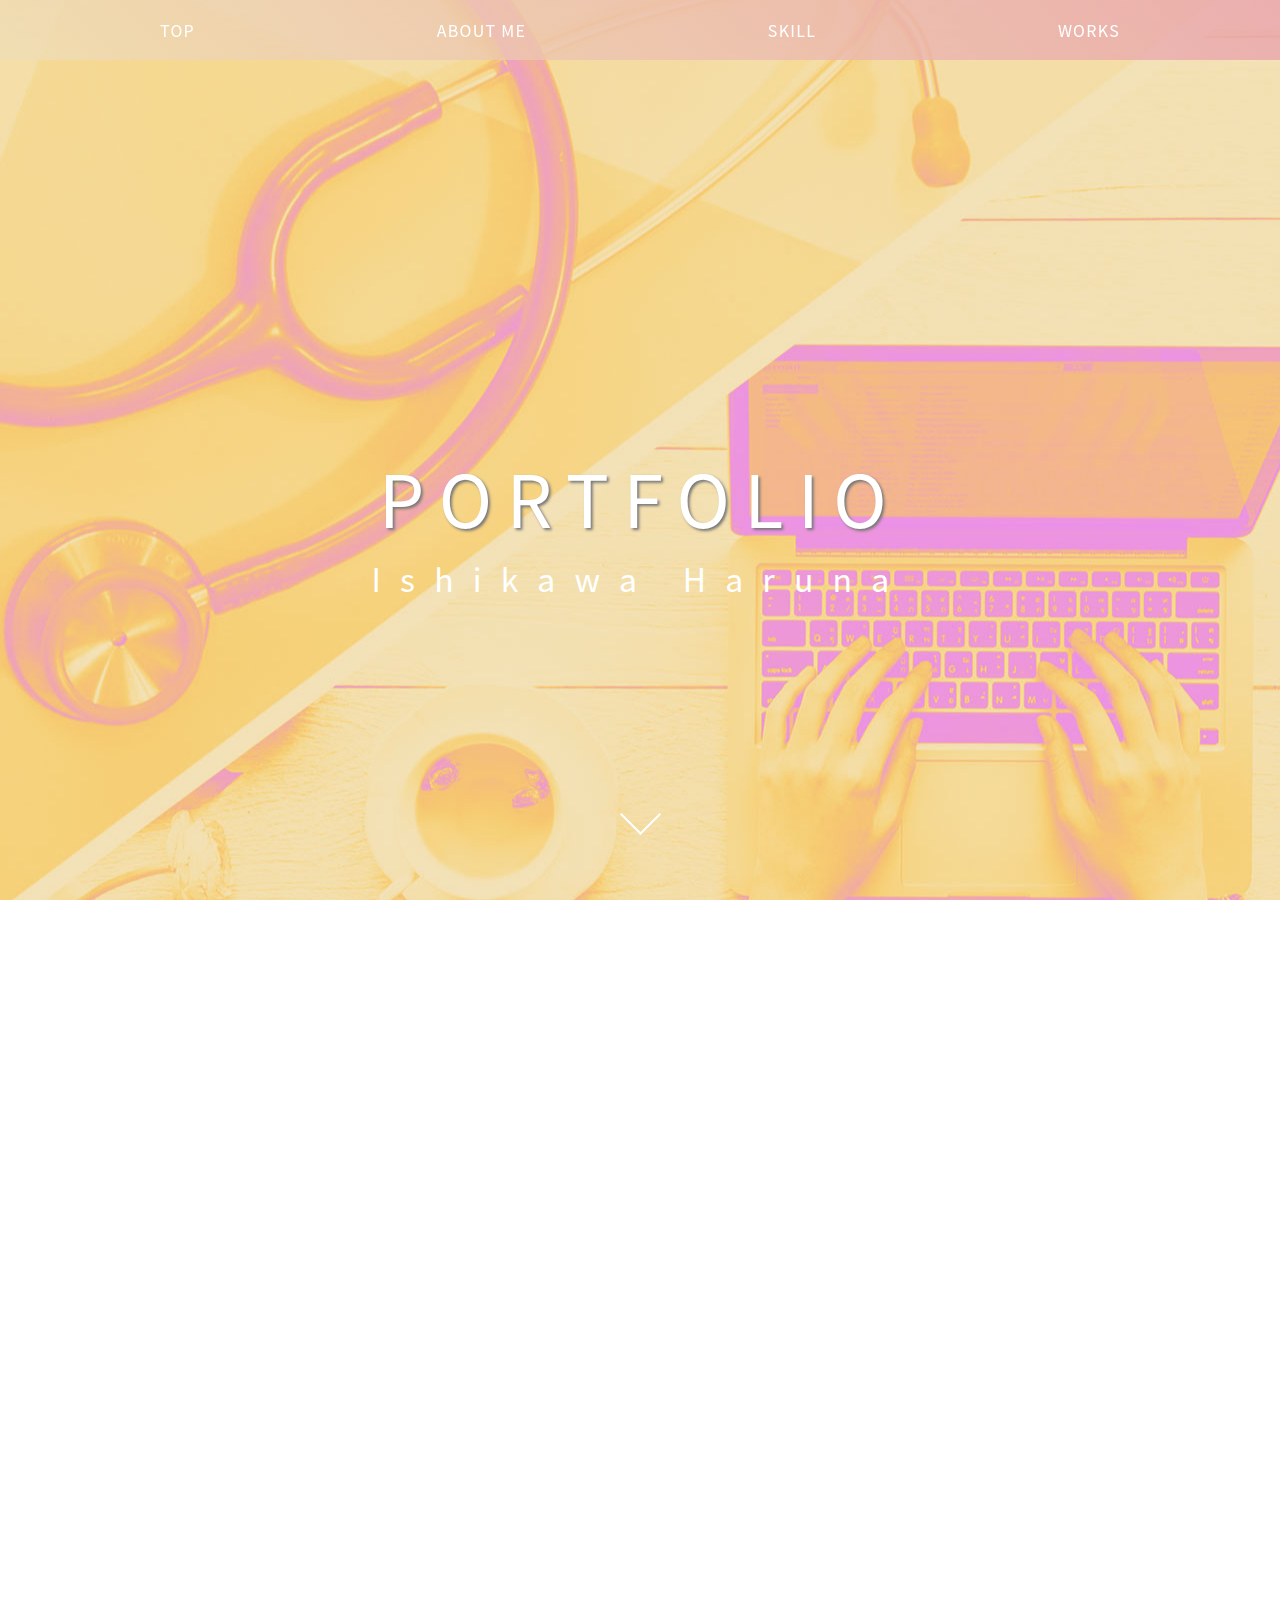
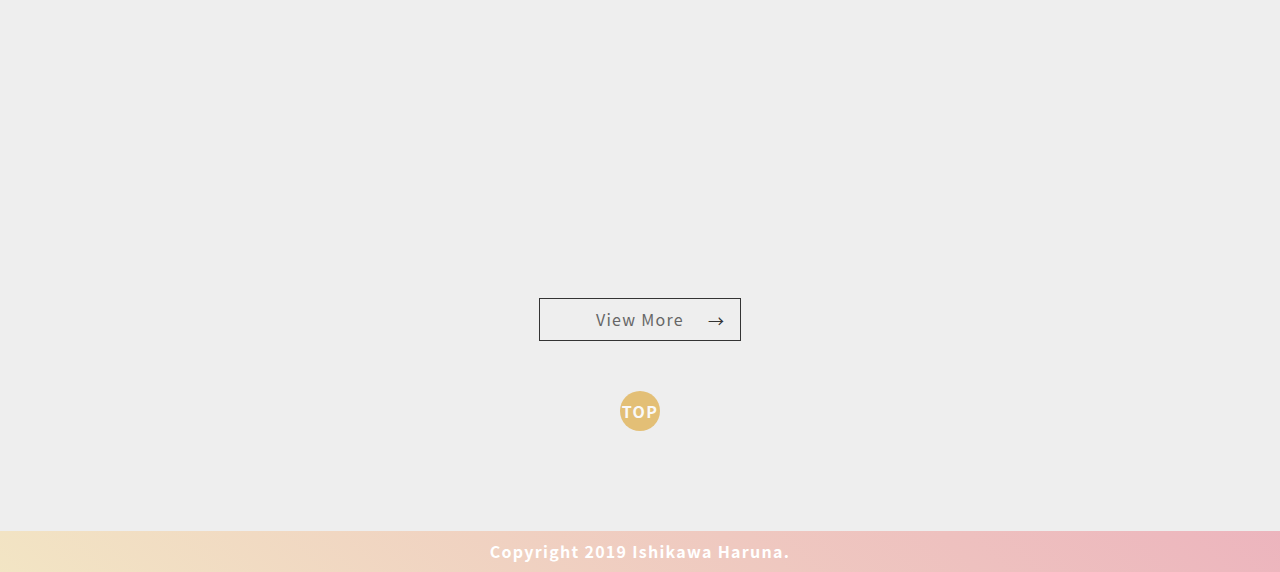
==== index.html @ 97739c93 "階層、ソース調整" ====
<!DOCTYPE html>
<html lang="ja">
<head>
		<meta charset="UTF-8">
		<meta name="viewport" content="width=device-width, initial-scale=1.0">
		<meta http-equiv="X-UA-Compatible" content="ie=edge">
		<meta name="discription" content="Ishikawa Haruna | Portfolio Site">
		<meta name="robots" content="noindex,nofollow">
		<link rel="stylesheet" href="./assets/css/reset.css">
		<link rel="stylesheet" href="./assets/css/style.css">
		<link rel="stylesheet" href="./assets/css/mobile.css">
		<link rel="stylesheet" href="https://use.fontawesome.com/releases/v5.6.1/css/all.css">
		<!--/js-->
		<script src="https://code.jquery.com/jquery-3.4.1.slim.min.js"
			integrity="sha256-pasqAKBDmFT4eHoN2ndd6lN370kFiGUFyTiUHWhU7k8=" crossorigin="anonymous"></script>
		<!--js/-->
		<title>ISHIKAWA HARUNA | PORTFOLIO SITE</title>
</head>
<body>
	<!--/headedr-->
		<header class="header-wrap">
			<div class="inner">
				<h1 class="pc-sp-none">PORTFOLIO</h1>
	<!--/PCmenu-->
				<nav class="pc-nav pc-open">
					<ul class="flex-box">
						<li><a href="#top">TOP</a></li>
						<li><a href="#about">ABOUT ME</a></li>
						<li><a href="#job">SKILL</a></li>
						<li><a href="#works">WORKS</a></li>
					</ul>
				</nav>
	<!--PCmenu/-->
	<!--/SPmenu-->
				<div class="sp-nav sp-open">
					<ul>
						<li><a href="#top">TOP</a></li>
						<li><a href="#about">ABOUT ME</a></li>
						<li><a href="#job">SKILL</a></li>
						<li><a href="#works">WORKS</a></li>
					</ul>
				</div>
	<!--/Drowermenu-->
				<div class="js-toggle">
					<span></span>
					<span></span>
					<span></span>
					<span class="sp-open">menu</span>
				</div>
	<!--Drowermenu/-->
	<!--SPmenu/-->
			</div>
		</header>
	<!--header/-->
			<main>
				<article>
		<!--/main visual-->
					<div id="top" class="main-visual">
						<div class="inner">
							<p>PORTFOLIO</p>
							<p>Ishikawa Haruna</p>
						</div>
						<a href="#about" class="scroll-down"></a>
					</div>
		<!--main visual/-->
		<!--/about-->
				<section id="about" class="about-area">
					<div class="about-background">
						<!--background用-->
					</div>
					<div class="inner">
						<h2 class="headline js-fadein-up">ABOUT ME</h2>
			<!--自己紹介-->
						 <h3 class="sp-none pc-none js-fadein-up">PROFILE</h3>
						 <div class="flex-box">
							<div class="img-box js-fadein-up">
								<img src="./assets/img/profile.jpg" alt="いしかわ　はるな">
							</div>
							<div class="text-box">
								<h3 class="sp-open js-fadein-up">PROFILE</h3>
								<dl class="flex-box js-fadein-up">
									<dt>名前</dt>
									<dd>石川 春菜(いしかわ はるな)</dd>
									<dt>生年月日</dt>
									<dd>1989/04/08</dd>
									<dt>出身</dt>
									<dd>島根県出雲市</dd>
									<dt>性格</dt>
									<dd>好奇心旺盛/努力/素直 </dd>
									<dt>趣味</dt>
									<dd>音楽 / ライブ / 映画 / 読書 / カフェ巡り / 交流会 / アウトドア</dd>
									<dt>取得資格</dt>
									<dd>看護師国家資格 /普通自動車第一種免許 / メディカルアロマセラピスト / 薬膳コーディネーター</dd>
								</dl>
							</div>
						</div>
					<!--自己紹介/-->
					<!--/経歴-->
						<h3 class="js-fadein-up">CAREER</h3>
						<ul class="timeline-list">
							<li class="js-fadein-up">
								<p class="timeline-date">1989年4月</p>
								<div class="timeline-detail">
									<h4>出生</h4>
									<p>島根県出雲市に生まれる。</p>
								</div>
							</li>
							<li class="js-fadein-up">
								 <p class="timeline-date">2002年-2004年</p>
								 <div class="timeline-detail">
										<h4>中学時代、WEB制作にハマる</h4>
										 <p>少年マンガのHPを友人と共同制作したり、個人でアイドルのファンサイトを制作する。</p>
									</div>
							</li>
							<li class="js-fadein-up">
								<p class="timeline-date">2011年-2016年</p>
								<div class="timeline-detail">
									<h4>短大卒業後、看護師として働く</h4>
									<p>地元・島根県の総合病院に就職。3年間勤めた後、看護師をしながらアロマセラピーの勉強や海外へ短期留学など経験。</p>
								</div>
							</li>
							<li class="js-fadein-up">
								<p class="timeline-date">2017年-2018年</p>
								<div class="timeline-detail">
									<h4>WEBデザインの勉強を始める</h4>
									<p>好きなこと、働き方の幅を広げたい思いから再び興味を持ったWEBデザインの勉強を始める。
										スクールでHTML/CSS/Photoshop/<br class="sp-open">Illustrator/Dreamweaverのスキルを身につける。
									</p>
								</div>
							<li class="js-fadein-up">
								<p class="timeline-date">2019年1月-6月</p>
								<div class="timeline-detail">
									<h4>広告関連会社に就業</h4>
									<p>美容外科クリニックを中心に、脱毛サロン・ジムのサイト制作（バナー制作、ページデザイン、コーディング）を担当。</p>
								</div>
							</li>
							<li class="js-fadein-up">
								<p class="timeline-date">2019年8月-現在</p>
								<div class="timeline-detail">
									<h4>美容クリニック内のWEBデザイナー</h4>
									<p>SNSを利用している美容に興味のある方に向けた情報発信やクリエイティブ制作を通して、顧客の確保に努めています。
									</p>
								</div>
							</li>
						</ul>
					</div>
					<!--経歴/-->
					<!--/ideal-->
						<div id="ideal" class="ideal-area">
							<div class="inner">
								<h3 class="js-fadein-up">GOAL</h3>
								<div class="flex-box">
									<div class="img-box js-fadein-up">
									 <img src="./assets/img/goal-pict.png" alt="デザイナー像">
									</div>
									<div class="text-box class="js-fadein-up">
									 <p class="chatch js-fadein-up">心をつなぐ<br class="pc-none">WEBデザイナー</p>
									 <p class="js-fadein-up">心がげているポイント</p>
									 <ul class="berief">
										<li class="js-fadein-up">実践</li>
										<li class="js-fadein-up">研究・検証</li>
										<li class="js-fadein-up">丁寧に</li>
										<li class="js-fadein-up">計画的に</li>
										<li class="js-fadein-up">楽しむ</li>
										<li class="js-fadein-up">交流する</li>
									</ul>
							 </div>
						</div>
						</div>
					 </div>
				</section>
			<!--about/-->
			<!--/skill-->
				<section id="job" class="skill-area">
					<div class="inner">
						<h2 class="headline js-fadein-up">SKILL</h2>
						 <ul class="flex-box">
							 <li class="js-fadein-up">
								 <div class="flex-box">
									<div class="img-box">
										<img src="./assets/img/writing.png" alt="ライティング">
									</div>
									<div class="text-box">
										<h4>ライティング</h4>
										<div class="text-inner">
											<p>美容・ジムに関するページテキストの考案・記述。<br>
											ユーザーの目に止まるコピーやテキストを意識。</p>
									 </div>
									</div>
								 </div>
						 </li>
					<!--other/-->
					<!--/design-->
							 <li class="js-fadein-up">
								<div class="flex-box">
									<div class="img-box">
										<img src="./assets/img/design.png" alt="デザイン">
									</div>
									<div class="text-box">
										<h4>デザイン</h4>
										<div class="text-inner">
											<p>画像加工、アイコン制作、バナー制作、デザインカンプの制作をしていました。<br>
										要素毎にグルーピングし、わかりやすいデータ制作を意識。
											</p>
											<span>Photoshop / Illustrator</span>
										</div>
								 </div>
						</div>
							</li>
					<!--design/-->
							<li class="js-fadein-up">
								<div class="flex-box">
									<div class="img-box">
										<img src="./assets/img/coading.png" alt="コーディング">
									</div>
									<div class="text-box">
										<h4>コーディング</h4>
										<div class="text-inner">
											<p>自分が作ったデザインを元にSublimeTextを使用してのコーディング。
										SEOを意識したマークアップや、自分以外の人でも編集しやすいコードを記述するよう意識。
											</p>
											<span>HTML5 / CSS3 <br>
											Dreamweaver / SublimeText</span>
										</div>
									</div>
								</div>
							</li>
					 <!--coading/-->
					 </ul>
					 </div>
					</section>
		<!--/portfolio-->
				<section id="works" class="top-works-area">
				 <div class="inner">
						<h2 class="headline js-fadein-up">WORKS</h2>
			 <!--/WEB-->
							<h3 class="js-fadein-up">WEB</h3>
							<ul class="flex-box">
								<li class="js-fadein-up">
										<a href="./works/portofoliosite.html">
											<img src="./assets/img/top-portfolio-01.png" alt="ポートフォリオサイトのキャプチャー">
										</a>
										<a href="works/portofoliosite.html">
											<p>ポートフォリオサイト</p>
										</a>
								</li>
							</ul>
							<a href="./works/index.html#web" class="detail-btn">View More</a>
			<!--WEB/-->
			<!--/DTP-->
							<h3 class="js-fadein-up">DTP</h3>
								<ul class="flex-box">
									<li class="js-fadein-up">
										<a href="./works/roomkey.html">
											<img src="./assets/img/dtp-portfolio-01.jpg" alt="ポートフォリオサイトのキャプチャー">
										</a>
										<a href="works/roomkey.html">
											<p>ホテルルームキー</p>
										</a>
									</li>
								</ul>
							<a href="./works/index.html#dtp" class="detail-btn">View More</a>
			<!--DTP/-->
						<!--<h4>DTP Portfolio</h4>
						<iframe src="https://drive.google.com/file/d/1aWv9WaNq22fx08Alu-H2_l4b6WEIFkWK/preview" width="100%" height="200"></iframe>
							<small>※2019年1月時点</small>-->

						<a href="#top" class="page-top">
							<span class="page-top-icon">TOP</span>
						</a>
					</div>
					<!--private portfolio/-->
				</section>
		<!--portfolio/-->
		<!--/sns-->
		<!--sns/-->
			</article>
		</main>
		<footer>
			<p>Copyright 2019 Ishikawa Haruna.</p>
		</footer>

<script src="./assets/js/script.js"></script>
</body>
</html>
---- assets/css/style.css ----
@charset "utf-8";


/*-----------------------------------------------
1.commmon
-----------------------------------------------*/
html {
	scroll-behavior: smooth;
}

body {
	margin: 0 auto;
	padding: 0;
  font-size: 16px;
	color: #666;
	font-family: "游ゴシック体", "Noto Sans CJK JP", "Noto Sans" , sans-serif;
  line-height: 1.3;
	letter-spacing: 0.08em;
}

header, main, footer {
	margin: 0 auto;
	padding: 0;
}

ul li {
	list-style-type: none;
}

ul {
	width: 100%;
}

dt, dd {
	word-wrap: break-word;
}

dt {
	font-weight: bold;
}

img {
	 max-width: 100%;
}

a {
	text-decoration: none;
	transition: all .3s;
}

small {
	color: #777;
}

section {
	width: 100%;
	position: relative;
}

/*box*/
.inner {
	max-width: 960px;
	margin: 0 auto;
	padding: 100px 40px;
}

.flex-box {
	display: flex;
	flex-wrap: wrap;
	justify-content: space-between;
	align-items: flex-start;
}

.text-inner {
	text-align: left;
	margin: 30px 0 0 0;
}

/*headline*/
h1,h2,h3,h4 {
	width: 100%;
	max-width: 960px;
	margin: 1.5em 0;
	font-family: "Avenir","Helvetica Neue","Helvetica","Arial","Hiragino Sans","ヒラギノ角ゴシック",YuGothic,"Yu Gothic","メイリオ", Meiryo,"ＭＳ Ｐゴシック","MS PGothic"; 
}

.headline {
	width: 100%;
	margin: 0 auto;
	padding: 0;
	position: relative;
	font-size: 40px;
	text-align: center;
	letter-spacing: 0.1em;
	color: #dfac44;
}

.headline::after {
	position: absolute;
	bottom: -70%;
	left: 48%;
	content: 'ー';
	color: #f7b52c;
}

h3 {
	margin: 2em 0 1em;
	padding: 0 0 0 1%;
	border-left: 2px solid #595757;
	box-sizing: border-box;
	font-size: 24px;
	font-family: "Asap", YuGothic, "游ゴシック", "ＭＳ Ｐゴシック", "MS P Gothic", "MS-PGothic", "ヒラギノ角ゴ Pro W3", "Hiragino Kaku Gothic Pro", Osaka, arial, helvetica, clean, sans-serif;
	/*font-family: 'Lato-Italic', sans-serif;*/
}

h4 {
	font-size: 16px;
}

h5 {
	font-size: 14px;
}

/*button*/
.detail-btn {
	width: 160px;
	margin: 50px auto;
	padding: 10px 20px;
	display: block;
	position: relative;
	border: 1px solid #333;
	text-align: center;
	color: #333;
}

.detail-btn:hover {
	background: #dfac44;
	color: #fff;
	cursor: pointer;
	text-decoration: none;
	border: 1px solid #dfac44;
}

.detail-btn::after {
	position: absolute;
	top:50%;
	right: 3%;
	-webkit-transform: translate(-50%, -50%);
	transform: translate(-50%, -50%);
	content: "→";
	color: #333;
}

.detail-btn:hover::after {
	color: #fff;
	transition: all .3s;
}

/*ページ上部へ戻るボタン*/
 .page-top {
	width: 40px;
	height: 40px;
	margin: 3% auto 0;
	display: block;
	position: relative;
  /*right: 50%;
  bottom: 50px;*/
  background-color: #dfac44;
	opacity: 0.7;
  border-radius: 50%;
	z-index: 10;
	color: #FFF;
	font-size: 16px;
	font-weight: bold;
}

.page-top-icon {
	position: absolute;
	top: 50%;
  left: 50%;
	font-size: 16px;
	font-weight: bold;
  transform: translate(-50%,-50%);
	color: #FFF;
}

/*PC,SP表示・非表示*/
.pc-open {
	display: block;
}

.pc-sp-none,
.sp-open {
	display: none;
}

/*-----------------------------------------------
2.header
-----------------------------------------------*/
/*navigation*/
.header-wrap {
	width: 100%;
	height: 60px;
	position: fixed;
	top: 0;
	z-index: 999;
	background: linear-gradient(45deg, rgba(239,222,181,0.8), rgba(232,162,173,0.8));
}

.header-wrap .inner {
	padding: 20px;
}

.pc-nav {
	max-width: 100%;
	display: block;
}

.pc-nav a {
	position: relative;
  display: inline-block;
  text-decoration: none;
	color: #fff;
}

.pc-nav a::after {
  position: absolute;
  bottom: -4px;
  left: 0;
  content: '';
  width: 100%;
  height: 2px;
  background: #fff;
  transform: scale(0, 1);
  transform-origin: left top;
  transition: transform .3s;
}

.pc-nav a:hover::after {
  transform: scale(1, 1);
}

/*breadcrumb*/
.breadcrumb {
  width: 100%;
  margin: 0 auto;
}

.breadcrumb ol {
  max-width: 100%;
  margin: 0 auto;
  text-align: left;
}

.breadcrumb ol li {
  position: relative;
  display: inline-block;
  padding: 5px 13px 0 0;
}

.bread-link {
	text-decoration: underline;
	color: #333;
}

.breadcrumb ol li::after {
  position: absolute;
  font-family: "Font Awesome 5 Free";
  content: "\f105";
  font-weight: 900;
  top: 5px;
  right: -2px;
  font-size: 15px;
  color: #aaa;
}

.breadcrumb ol li:last-child::after {
	display: none;
}

.breadcrumb:last-child {
	padding-top: 30px;
}

/*-----------------------------------------------
3.footer
-----------------------------------------------*/
footer {
	padding: 10px;
	background: linear-gradient(45deg, rgba(239,222,181,0.8), rgba(232,162,173,0.8));
	/*background: #f7b52c;*/
}

footer p {
	color: #fff;
	text-align: center;
	font-weight: bold;
}
/*-----------------------------------------------
4.main-visual
-----------------------------------------------*/
.main-visual {
	width: 100%;
	height: 100vh;
	position: relative;
	background: url(../img/main-visual.jpg) no-repeat;
	background-position: center center;
	background-size: cover;
	overflow: hidden;
}

.main-visual p {
	width: 100%;
	margin: 0 auto;
	position: absolute;
	text-align: center;
	color: #fff;
}

.main-visual p:first-child {
	top: 50%;
	left: 0;
	font-size: 72px;
	letter-spacing: 0.2em;
	text-shadow: 2px 2px 3px #777;
}

.main-visual p:nth-child(2) {
	top: 62%;
	left: 0%;
	font-size: 32px;
	text-align: center;
	letter-spacing: 0.6em;
}

.scroll-down {
	width: 100px;
	height: 40px;
	margin: auto;
	display: block;
	position: absolute;
	left: 0;
	right: 0;
	bottom: 60px;
	text-align: center;
	z-index: 2;
}

.scroll-down::after {
	content: "";
	border-bottom: 2px solid #fff;
	border-right: 2px solid #fff;
	display: inline-block;
	width: 27px;
	height: 27px;
	transform: rotate(45deg);
	transition: ease .3s;
	/*content: '\531';
	font-family: "Font Awesome 5 Free";
	font-weight: 900;*/
}

.scroll-down:hover::after {
	margin: 4px 0 0 0;
}

/*-----------------------------------------------
	5.main-contents
-----------------------------------------------*/
/*about me*/
.about-area {
	margin: 0;
	background: #fff;
	position: relative;
}

.about-area .img-box,
.about-area .text-box {
	width: 47%;
}

.about-area dl {
	width: 100%;
	margin: 0 0 40px 0;
	padding: 5px;
	max-width: 960px;
	box-sizing: border-box;
}

.about-area dt {
	width: 20%;
	padding: 5px 0;
	text-align: left;
	color: #dfac44;
}

.about-area dd {
	width: 80%;
	padding: 5px 0;
	text-align: left;
}

/*carrer*/
.timeline-list {
	margin: 0 0 40px;
}

.timeline-list > li {
	overflow: hidden;
	margin: 0;
	position: relative;
}

.timeline-date {
	width: 130px;
	margin: 20px 0 0 0;
	padding: 0 20px 0 0;
	float: left;
}


.timeline-detail {
	width: 75%;
	padding: 0 0 0 30px;
	float: left;
	border-left: 3px solid #e5e5d1;
}

.timeline-detail::before {
  content: '';
  width: 12px;
  height: 12px;
  background: #f7b52c;
  position: absolute;
  left: 146px;
  top: 24px;
	border-radius: 100%;
}

.timeline-detail h4 {
	margin-bottom: 0.5em;
	color: #dfac44;
}

/*goal*/
.ideal-area {
	position: relative;
	background: #f6eee3;
	padding: 0;
	margin: 0 auto;
}

.ideal-area::before {
	content: "";
  position: absolute;
  right: 0;
  top: 0;
	left: -2%;
  width: 0px;
  height: 0px;
  margin: auto;
  border-style: solid;
	border-color: #fff transparent transparent transparent;
	border-width: 30px 30px 0 30px;
	z-index: 3;
}

.ideal-area h3 {
	border: none;
	padding: 0;
	font-family: 'Noto Sans JP', sans-serif;
	font-weight: bold;
	font-size: 56px;
	text-align: center;
	letter-spacing: 0.2em;
	color: #fff;
	text-shadow: 1px 1px 0 #f7b52c,
						 	-1px 1px 0 #dbdbdb,
							 1px -1px 0 #dbdbdb,
			 	-1px -1px 0 #dbdbdb;
}

.ideal-area .flex-box {
	max-width: 960px;
	padding: 0 40px;
	margin: 0 auto;
	text-align: center;
}

.ideal-area .flex-box p {
	margin:0  0 10px 0;
	text-align: left;
	font-family: "FOT-筑紫A丸ゴシック Std M", "TsukuARdGothicStd-M", "ヒラギノ角ゴ Pro W3" , "Hiragino Kaku Gothic Pro" , "メイリオ" , Meiryo , "ＭＳ Ｐゴシック" , "MS PGothic" , sans-serif;
}

.ideal-area .flex-box p:nth-of-type(2) {
	font-size: 18px;
}

.ideal-area .img-box,
.ideal-area .text-box {
	width: 47%;
	max-width: 100%;
}

.ideal-area .befief::before,
.ideal-area .berief::after {
	content: "";
	width: 20px;
	height: 30px;
	position: absolute;
	display: inline-block;
}

.ideal-area .befief::after {
	border-top: solid 1px #daa520;
	border-left: solid 1px #daa520;
  top: 0;
  left: 0;
}

.chatch {
	margin: 20px 0;
	font-size: 24px;
	font-family: 'Kosugi Maru', sans-serif;
}

.ideal-area .flex-box img {
	margin: 0;
}

.berief {
	width: 100%;
	padding: 0 0 30px 0;
	box-sizing: border-box;
}

.berief li {
	width: 100%;
	padding: 0 0 20px 0px;
	display: block;
	text-align: left;
	color: #dfac44;
}

/*skills*/
.skill-area ul {
	margin: 60px auto 80px;
	text-align: center;
}

.skill-area h4 {
	color: #dfac44;
}

.under-title {
	font-weight: lighter;
	font-size: 13px;
}

.skill-area h5 {
	margin: 20px 0 0 0;
}

.skill-area ul li {
	width: 25%;
	height: 400px;
	padding: 30px;
	border: #dbdbdb 1px solid;
	box-shadow: 2px 2px #dbdbdb;
}

.skill-area .img-box,
.skill-area .text-box {
	width: 100%;
}

.skill-img {
	width: 70%;
	margin: 10px auto 30px;
	background: #fff;
	border-radius: 50%;
}

.skill-area img {
	height: 145px;
}

.skill-area p {
	text-align: left;
}

.skill-area .text-inner p {
	margin: 0 0 10px;
	text-align: left;
}

.text-inner span {
	font-size: 13px;
	color: #dfac44;
}

/*works*/
.top-works-area {
	margin-bottom: 0;
	background: #eee;
}

.top-works-area .inner small {
	display: block;
	text-align: right;
}

.top-works-area .flex-box li{
	width: 50%;
	position: relative;
}

.top-works-area .flex-box img {
	box-shadow: 0 0 8px #aaa;
	cursor: pointer;
}

.top-works-area .flex-box p {
	margin: 10px 0;
	text-align: center;
}

/*.top-works-area .flex-box p::before {
	content:'▲';
	position: absolute;
	bottom: 2.5%;
	left: 26%;
	color: #dfac44;
}*/

.top-works-area a {
	color: #666;
}

.top-works-area ul li a:hover {
	opacity: 0.6;
}


/*-----------------------------------------------
6.under-contents -works-
-----------------------------------------------*/
/*common*/
.img-area {
	width: 100%;
	text-align: center;
	margin: 0 auto;
}

.description-area {
	width: 100%;
	margin: 0 aut0;
}

.capture-area {
	width: 100%;
	margin: 10% auto 0;
}

.pagenation-area {
	width: 100%;
	margin: 1% auto;
	position: relative;
}

.pagenation-area a {
	padding: 0 10px 0;
}

.pagenation_before::before {
	position: absolute;
	top: 10%;
	left: 0;
	content: "\f0d9"; /*traiangle*/
	font-family:"Font Awesome 5 free";
	font-weight: 900;
}

.pagenation_after::before {
	position: absolute;
	top: 10%;
	right: 0;
	content: "\f0da"; /*traiangle*/
	font-family:"Font Awesome 5 free";
	font-weight: 900;
}

/*table*/
.table-layout {
	width: 100%;
	margin: 5% auto 0;
}

.table-layout th,
.table-layou td {
	padding: 20px 0;
	text-align: left;
}

.table-layout th {
	width: 35%;
	border-top: solid 1px #daa520;
	border-bottom: solid 1px #daa520;
	text-align: center;
}

.table-layout td {
	width: 65%;
	padding: 20px 0 20px 30px;
	border-top: solid 1px #eee;
	border-bottom: solid 1px #eee;
}

.table-layout a {
	text-decoration: underline;
}

/*works-top*/
.web-area, .dtp-area {
	width: 100%;
	margin: 15% auto;
}
.web-area .flex-box li,
.dtp-area .flex-box li {
	width: 50%;
	position: relative;
}

.web-area h2,
.dtp-area h2 {
	text-align: center;
	font-size: 24px
}

.web-area .flex-box img,
.dtp-area .flex-box img {
	box-shadow: 0 0 8px #aaa;
}

.web-area .flex-box p,
.dtp-area .flex-box p  {
	margin: 3% 0;
	text-align: center;
}

/*.web-area .flex-box li p::before,
.dtp-area .flex-box li p::before {
	content:'▲';
	position: absolute;
	bottom: 23%;
	left: 22%;
	color: #dfac44;
}*/

.web-area a,
.dtp-area a  {
	color: #666;
}

.web-area .flex-box a:hover
.dtp-area .flex-box a:hover {
	opacity: 0.6;
}

.works-area p a {
	color: #dfac44;
	text-decoration: underline;
}

.works-area .detail-btn {
	margin: 20px auto;
}

/*works-01-*/
.works-area h1 {
	margin: 5% auto;
	text-align: center;
	font-size: 30px;
}

/*-----------------------------------------------
7.media Queries
-----------------------------------------------*/
@media (min-width: 671px) and (max-width: 810px) {
	/*carrer*/
	.timeline-detail::before {
		display: none;
	}

	.timeline-date {
		padding: 0 0 0 4%;
		border-left: 3px solid #e5e5d1;
	}

	/*skill*/
	.skill-area ul li {
		width: 100%;
    height: auto;
    margin-bottom: 30px;
    padding: 30px 7px;
    border: #dbdbdb 1px solid;
    box-shadow: 2px 2px #dbdbdb;
	}

	.skill-area div.flex-box {
		flex-wrap: nowrap;
	}

	/*works*/
	.top-works-area .flex-box p::before {
		bottom: 4%;
		left: 20%;
	}
}

@media (min-width: 810px) and (max-width: 960px) {
	/*skill*/
	.skill-area ul li {
		width: 100%;
    height: auto;
    margin-bottom: 30px;
    padding: 30px 7px;
    border: #dbdbdb 1px solid;
    box-shadow: 2px 2px #dbdbdb;
	}

	.skill-area div.flex-box {
		flex-wrap: nowrap;
	}

	/*works*/
	/*.top-works-area .flex-box p::before {
			bottom: 4%;
			left: 20%;
	}*/
}

/*-----------------------------------------------
8.JavaScript-object
-----------------------------------------------*/
.js-fadein-up {
	opacity: 0;
	transform: translateY(20px);
	transition: 1s;
}
---- assets/css/mobile.css ----
@charset "utf-8";

@media screen and (max-width: 670px) {
/*-----------------------------------------------
1.commmon
-----------------------------------------------*/
	html {
		scroll-behavior: smooth;
		-webkit-overflow-scrolling: touch;
	}

	body {
		font-size: 13px;
		letter-spacing: 0.1em;
	}

	.inner {
		padding: 30px 10px;
	}

	.pc-sp-none,.pc-none, .sp-none {
		display: none;
	}

	/*box*/
	.text-inner {
		text-align: left;
		margin: 25px 0 0 0;
	}

	/*headline*/
	h1,h2,h3,h4 {
		width: 100%;
		max-width: 960px;
		margin: 1em 0;
		font-family: "Avenir","Helvetica Neue","Helvetica","Arial","Hiragino Sans","ヒラギノ角ゴシック",YuGothic,"Yu Gothic","メイリオ", Meiryo,"ＭＳ Ｐゴシック","MS PGothic"; 
	}

	.headline {
		width: 100%;
		margin: 20% auto;
		padding: 0;
		position: relative;
		font-size: 32px;
		text-align: center;
		letter-spacing: 0.1em;
		color: #dfac44;
	}

 .headline::after {
	 position: absolute;
	 bottom: -70%;
	 left: 45%;
	 content:'ー';
	 color: #f7b52c;
 }

	h3 {
	 margin: 40px 0 20px;
	 padding: 0 0 0 2%;
	 border-left: 2px solid #595757;
	 font-family: "Asap", YuGothic, "游ゴシック", "ＭＳ Ｐゴシック", "MS P Gothic", "MS-PGothic", "ヒラギノ角ゴ Pro W3", "Hiragino Kaku Gothic Pro", Osaka, arial, helvetica, clean, sans-serif;
		/*font-family: 'Lato-Italic', sans-serif;*/
 	}

	h4 {
	font-size: 16px;
	}

	h5 {
	font-size: 14px;
	}

	.pc-open {
		display: none;
	}

	.sp-open {
		display: block;
	}

	/*button*/
	.detail-btn {
		width: 160px;
		margin: 40px auto;
		padding: 10px 20px;
		display: block;
		position: relative;
		border: 1px solid #333;
		text-align: center;
		color: #333;
	}

	.detail-btn:hover {
		background: #dfac44;
		color: #fff;
		cursor: pointer;
		text-decoration: none;
		border: 1px solid #dfac44;
	}

	.detail-btn::after {
		position: absolute;
		top:50%;
		right: 3%;
		-webkit-transform: translate(-50%, -50%);
		transform: translate(-50%, -50%);
		content: "→";
		color: #333;
	}

	.detail-btn:hover::after {
		color: #fff;
		transition: all .3s;
	}

/*-----------------------------------------------
2.header
-----------------------------------------------*/
	/*sp-navigation*/
	.header-wrap {
		height: 60px;
	}

	.header-wrap .inner {
		padding: 30px;
	}

	.sp-nav{
		width: 100%; /*全幅表示*/
		position: fixed; /*表示位置を固定*/
		z-index: 2; /*重ね順を変更*/
		top: 0; /*表示位置を指定*/
		left: 0; /*表示位置を指定*/
		background: linear-gradient(45deg, rgba(239,222,181,0.8), rgba(232,162,173,0.8));/*背景を白にする*/
		color: #000; /*文字色を黒にする*/
		text-align: center; /*テキストを中央揃え*/
		transform: translateY(-100%); /*ナビを上に隠す*/
		transition: all 0.6s; /*アニメーションの時間を指定*/
	}

	.sp-nav ul {
		width: 100%;
		margin: 0 auto;
		padding: 0;
		background: linear-gradient(45deg, rgba(239,222,181,0.8), rgba(232,162,173,0.8)); /*背景をグレーにする*/
	}

	.sp-nav li {
		width: 100%;
		padding: 0;
		font-size: 1.1em;
		list-style-type: none;
		border-bottom: 1px dotted #fff;
	}

	.sp-nav ul li:last-child {
		padding-bottom: 0;
		border-bottom: none; /*最後のメニュー項目のみ下線を消す*/
	}

	.sp-nav ul li a {
		display: block; /*クリックできる領域を広げる*/
		color: #fff;
		padding: 1em 0;
	}

	/*トグルボタンのスタイルを指定*/
	.js-toggle {
		display: block;
		position: fixed;/* bodyに対しての絶対位置指定 */
		right: 13px;
		top: 6px;
		width: 42px;
		height: 42px;
		cursor: pointer;
		z-index: 3;
	}

	.js-toggle span {
		display: block;
		position: absolute;
		width: 30px;
		border-bottom: solid 3px #fff;
		-webkit-transition: .35s ease-in-out;	/*変化の速度を指定*/
		-moz-transition: .35s ease-in-out;		/*変化の速度を指定*/
		transition: .35s ease-in-out;			/*変化の速度を指定*/
		left: 6px;
	}

	.js-toggle span:nth-child(1) {
		top: 9px;
	}

	.js-toggle span:nth-child(2) {
 		top: 18px;
	}

	.js-toggle span:nth-child(3) {
		top: 27px;
	}

	.js-toggle span:nth-child(4) {
		top: 32px;
		border: none;
		font-size: 10px;
		color: #fff;
	}

	/* 最初のspanをマイナス45度に */
	.js-toggle.active span:nth-child(1) {
		top: 18px;
		left: 6px;
 	 -webkit-transform: rotate(-45deg);
 	 -moz-transform: rotate(-45deg);
 	 transform: rotate(-45deg);
	}

	/* 2番目と3番目のspanを45度に */
	.js-toggle.active span:nth-child(2),
	.js-toggle.active span:nth-child(3) {
		top: 18px;
		-webkit-transform: rotate(45deg);
		-moz-transform: rotate(45deg);
		transform: rotate(45deg);
	}

	/*トグルボタンが押されたときに付与するクラス*/
	.sp-nav.active{
		transform: translateY(0%);
	}

	/*ページ上部へ戻る*/
	.page-top {
		margin: 6% auto 0;
	}

	/* breadcrumb */
	.breadcrumb {
		padding: 30px 0 0;
	}

	.breadcrumb ol {
		margin: 0;
	}

	.breadcrumb ol li {
		padding: 5px 10px 0 0;
		font-size: 14px;
	}

/*-----------------------------------------------
3.footer
-----------------------------------------------*/

/*-----------------------------------------------
4.main-visual
-----------------------------------------------*/
	.main-visual {
		width: 100%;
		height: 100vh;
		position: relative;
		background: url(../img/main-visual.jpg) no-repeat;
		background-position: center center;
		background-size: cover;
		overflow: hidden;
	}

	.main-visual p {
		width: 100%;
		margin: 0 auto;
		position: absolute;
		text-align: center;
		color: #fff;
	}

	.main-visual p:first-child {
		top: 50%;
		left: 0;
		font-size: 3em;
		letter-spacing: 0.2em;
		text-shadow: 2px 2px 3px #777;
	}

	.main-visual p:nth-child(2) {
		top: 58%;
		left: 0%;
		font-size: 1.3em;
		text-align: center;
		letter-spacing: 0.6em;
	}

	.scroll-down {
		width: 100px;
		height: 40px;
		margin: auto;
		display: block;
		position: absolute;
		left: 0;
		right: 0;
		bottom: 60px;
		text-align: center;
		z-index: 2;
	}

	.scroll-down::after {
		content: "";
		border-bottom: 2px solid #fff;
		border-right: 2px solid #fff;
		display: inline-block;
		width: 27px;
		height: 27px;
		transform: rotate(45deg);
		transition: ease .3s;
		/*content: '\531';
		font-family: "Font Awesome 5 Free";
		font-weight: 900;*/
	}

	.scroll-down:hover::after {
		margin: 4px 0 0 0;
	}

@media (max-width: 320px) {
	.main-visual p:nth-child(2) {
		top: 58%;
	}
}

/*-----------------------------------------------
5.main-contents
-----------------------------------------------*/
	/*about me*/
	.about-area .flex-box {
		margin: 40px 0 0;
	}

	.about-area .img-box,
	.about-area .text-box {
		width: 100%;
	}

	.about-area dl {
		width: 100%;
		margin: 0 0 40px 0;
		padding: 5px;
		max-width: 960px;
		box-sizing: border-box;
	}

	.about-area dt {
		width: 20%;
		padding: 5px 0;
		text-align: left;
		color: #dfac44;
	}

	.about-area dd {
		width: 80%;
		padding: 5px 0;
		text-align: left;
	}

	/*carrer*/
	.timeline-list {
		list-style: none;
		margin: 0 0 40px;
	}

	.timeline-list > li {
		overflow: hidden;
		margin: 0 0 25px 0;
		position: relative;
		}

	.timeline-date {
		width: 130px;
		margin: 20px 0 0;
		padding: 0 0 0 4%;
		float: left;
		border-left: 3px solid #e5e5d1;
	}

	.timeline-detail {
		width: 100%;
		padding: 0 0 0 4%;
		box-sizing: border-box;
		float: left;
		border-left: 3px solid #e5e5d1;
	}

	.timeline-detail::before {
		display: none;
	}

	.timeline-detail h4 {
		margin-bottom: 0.5em;
		color: #dfac44;
	}

	/*ideal*/
	.ideal-area .flex-box::before {
			left: 17%;
	}

	.ideal-area .flex-box {
		max-width: 100%;
		padding: 0 10px;
	}

	.ideal-area .flex-box {
		text-align: center;
	}

	.ideal-area .flex-box p {
		text-align: center;
	}

	.chatch {
		font-size: 24px;
		font-family: 'Kosugi Maru', sans-serif;
	}

	.ideal-area .flex-box p:nth-of-type(2) {
		font-size: 18px;
	}

	.ideal-area .img-box {
		margin: 5% 0 10%;
	}

	.ideal-area .flex-box img {
		margin: 0;
	}

	.berief li {
		font-size: 18px;
		text-align: center;
	}

	/*skills*/
	.skill-area ul {
		margin: 20px auto 80px;
		text-align: center;
	}

	.skill-area h4 {
		color: #dfac44;
		margin-top: 0;
	}

	.under-title {
		font-weight: lighter;
		font-size: 13px;
	}

	.skill-area h5 {
		margin: 20px 0 0 0;
	}

	.skill-area ul li {
		width: 100%;
		height: auto;
		margin-bottom: 30px;
		padding: 30px 7px;
		border: #dbdbdb 1px solid;
		box-shadow: 2px 2px #dbdbdb;
	}

	.skill-area div.flex-box {
		width: 100%;
		margin: 0;
		flex-wrap: nowrap;
	}

	.skill-area .img-box,
	.skill-area .text-box {
		width: 50%;
	}

	.skill-area .img-box {
		padding: 0 15px;
	}

	.skill-area .img-box {
		width: 50%;
		margin: auto;
		background: #fff;
	}

	.skill-area img {
		max-width: 100%;
		height: auto;
	}

	.skill-area p {
		text-align: left;
	}

	.skill-area .text-inner p {
		margin: 0 0 10px;
		text-align: left;
	}

	.text-inner span {
		font-size: 13px;
		color: #dfac44;
	}

	/*WORKS*/
	.top-works-area {
		margin-bottom: 0;
		background: #eee;
	}

	.top-works-area .flex-box li {
		width: 100%;
	}

	.top-works-area .flex-box p::before {
		bottom: 4%;
		left: 24%;
	}

	.top-works-area .inner small {
		display: block;
		text-align: right;
	}

/*-----------------------------------------------
	6.under-contents
-----------------------------------------------*/
	/*works-top*/
	.works-area .flex-box li {
		width: 100%;
	}

	.works-area h1 {
		margin: 10% auto;
		font-size: 24px;
	}

	/*.works-area .headline {
		margin: 13% auto;
	}

	.works-area .img-area .headline {
		margin: 10% auto;
	}*/

	/*---------------------------------------------
	7.media Query
	-----------------------------------------------*/
	@media (max-width: 320px) {
		.top-works-area .flex-box p::before {
			bottom: 4%;
			left: 20%;
		}
	}

}
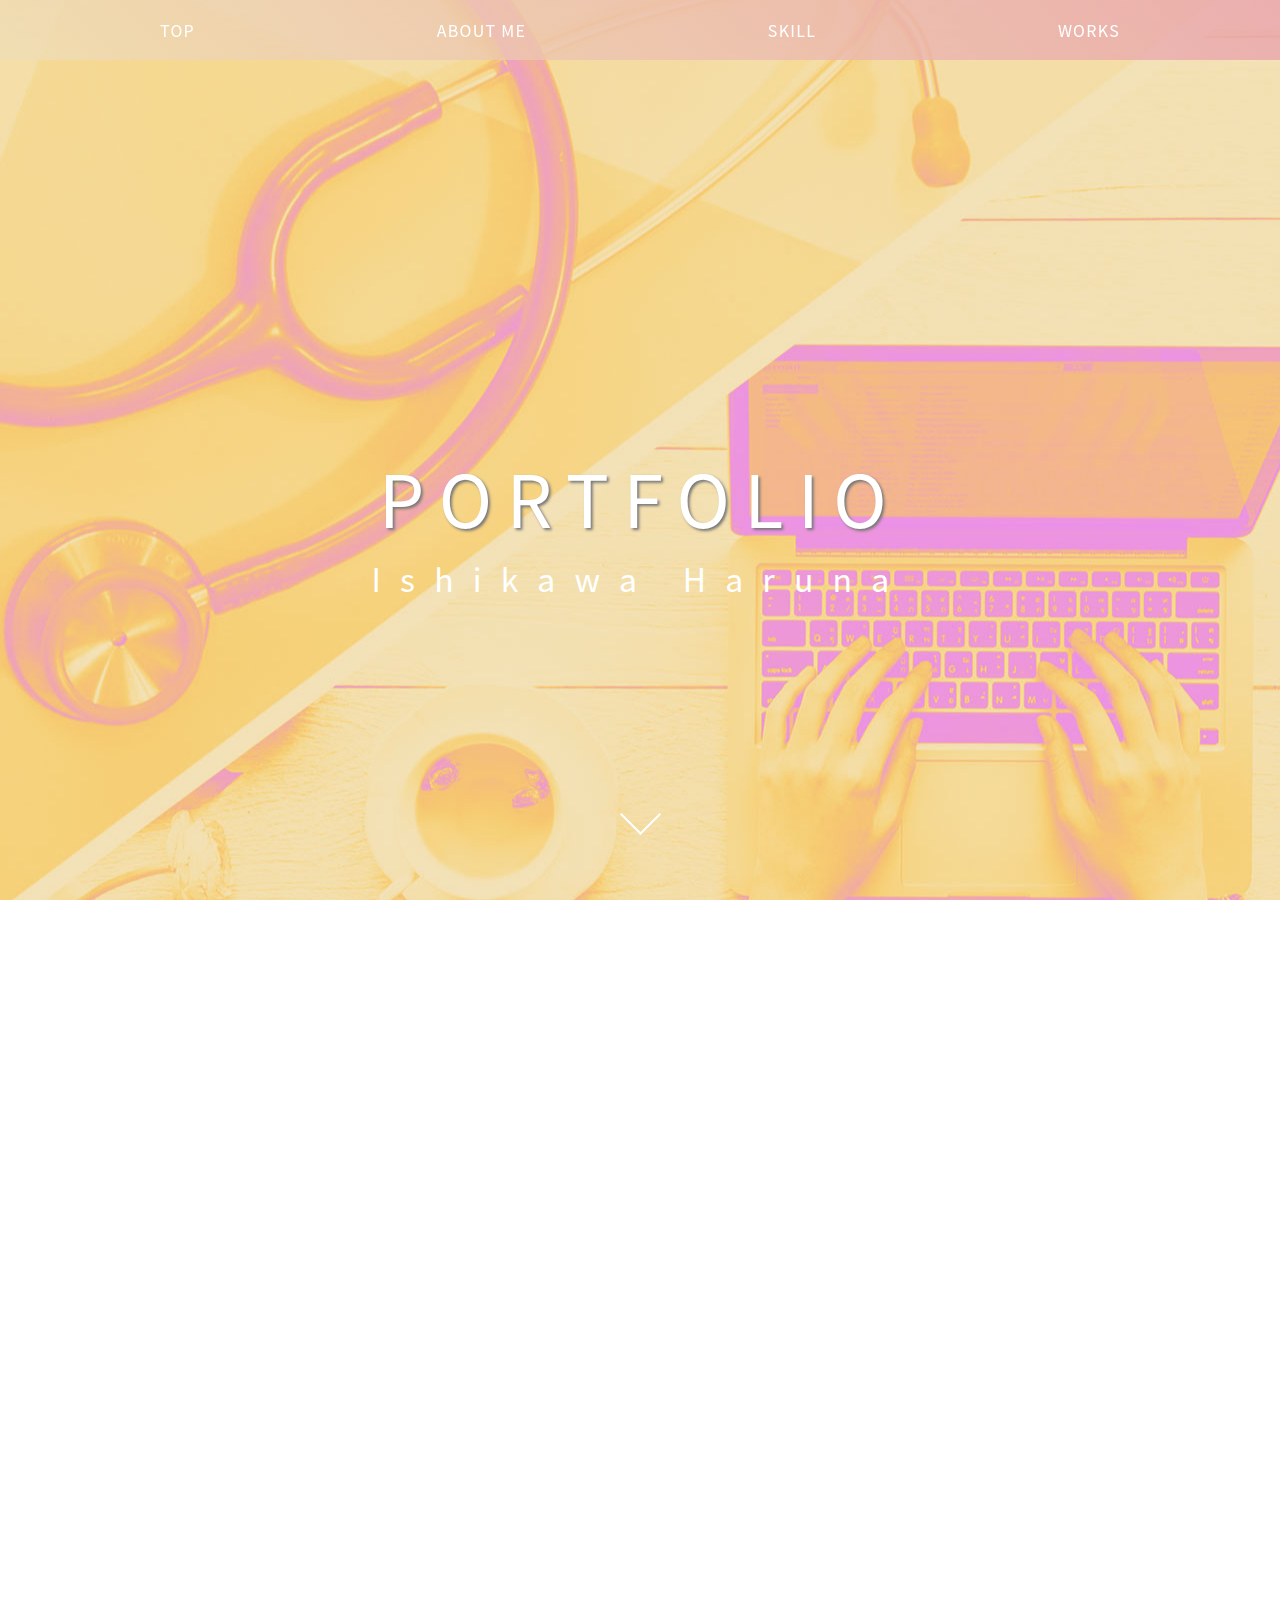
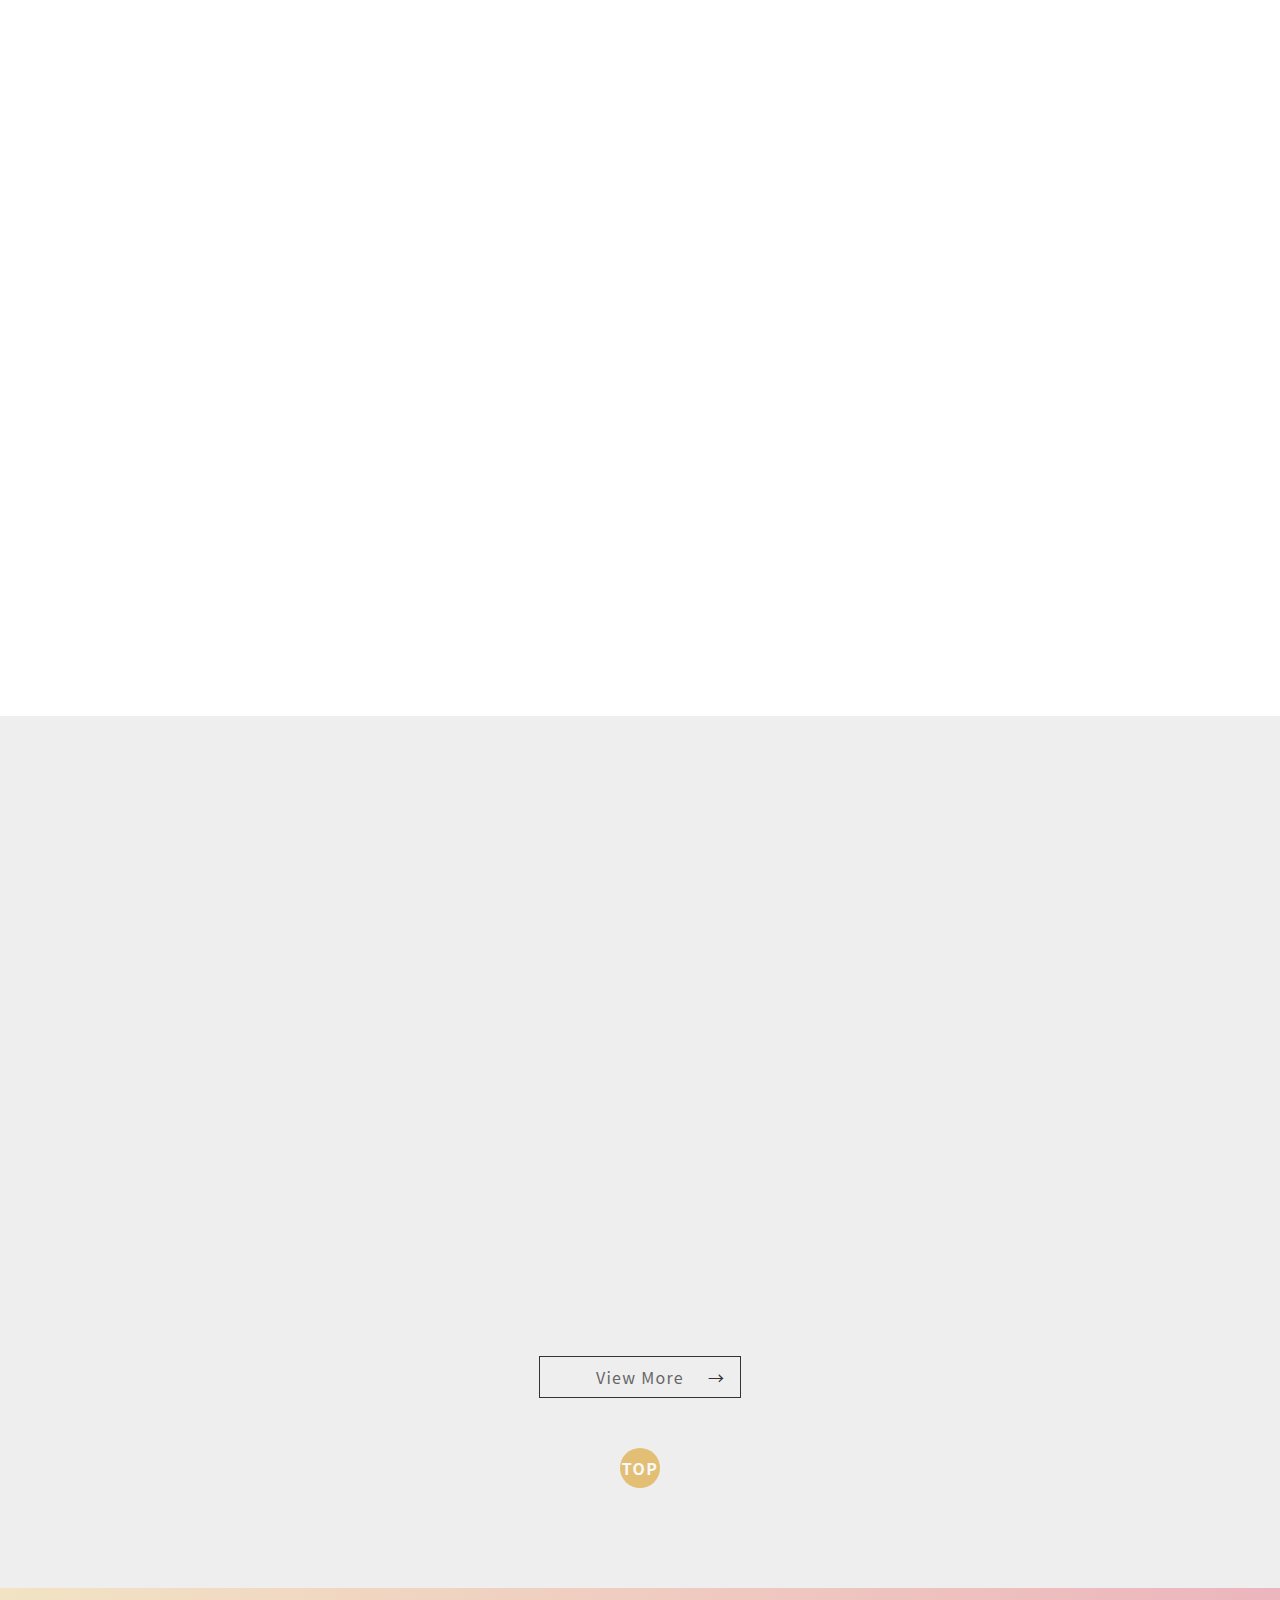
==== commit 8ffd252a: "TOP WORKSレイアウト調整" ====
--- a/index.html
+++ b/index.html
@@ -127,6 +127,7 @@
 										スクールでHTML/CSS/Photoshop/<br class="sp-open">Illustrator/Dreamweaverのスキルを身につける。
 									</p>
 								</div>
+							</li>
 							<li class="js-fadein-up">
 								<p class="timeline-date">2019年1月-6月</p>
 								<div class="timeline-detail">
@@ -233,37 +234,32 @@
 				<section id="works" class="top-works-area">
 				 <div class="inner">
 						<h2 class="headline js-fadein-up">WORKS</h2>
-			 <!--/WEB-->
-							<h3 class="js-fadein-up">WEB</h3>
-							<ul class="flex-box">
-								<li class="js-fadein-up">
-										<a href="./works/portofoliosite.html">
-											<img src="./assets/img/top-portfolio-01.png" alt="ポートフォリオサイトのキャプチャー">
-										</a>
-										<a href="works/portofoliosite.html">
-											<p>ポートフォリオサイト</p>
-										</a>
-								</li>
-							</ul>
-							<a href="./works/index.html#web" class="detail-btn">View More</a>
-			<!--WEB/-->
-			<!--/DTP-->
-							<h3 class="js-fadein-up">DTP</h3>
-								<ul class="flex-box">
-									<li class="js-fadein-up">
-										<a href="./works/roomkey.html">
-											<img src="./assets/img/dtp-portfolio-01.jpg" alt="ポートフォリオサイトのキャプチャー">
-										</a>
-										<a href="works/roomkey.html">
-											<p>ホテルルームキー</p>
-										</a>
-									</li>
-								</ul>
-							<a href="./works/index.html#dtp" class="detail-btn">View More</a>
-			<!--DTP/-->
-						<!--<h4>DTP Portfolio</h4>
-						<iframe src="https://drive.google.com/file/d/1aWv9WaNq22fx08Alu-H2_l4b6WEIFkWK/preview" width="100%" height="200"></iframe>
-							<small>※2019年1月時点</small>-->
+						<ul class="works-wrap flex-box js-fadein-up">
+							<!--/WEB-->
+							<li class="works-item">
+								<h3 class="js-fadein-up">WEB</h3>
+								<a href="./works/portofoliosite.html">
+									<img src="./assets/img/top-portfolio-01.png" alt="ポートフォリオサイトのキャプチャー">
+								</a>
+								<a href="works/portofoliosite.html">
+									<p>ポートフォリオサイト</p>
+								</a>
+							</li>
+							<!--WEB/-->
+							<!--/DTP-->
+							<li class="works-item">
+								<h3 class="js-fadein-up">DTP</h3>
+								<a href="./works/roomkey.html">
+									<img src="./assets/img/dtp-portfolio-01.jpg" alt="ポートフォリオサイトのキャプチャー">
+								</a>
+								<a href="works/roomkey.html">
+									<p>ホテルルームキー</p>
+								</a>
+							</li>
+							<!--DTP/-->
+						</ul>
+
+						<a href="./works/index.html#dtp" class="detail-btn">View More</a>
 
 						<a href="#top" class="page-top">
 							<span class="page-top-icon">TOP</span>
--- a/assets/css/style.css
+++ b/assets/css/style.css
@@ -1,227 +1,209 @@
-@charset "utf-8";
-
-
+@charset "UTF-8";
 /*-----------------------------------------------
 1.commmon
 -----------------------------------------------*/
 html {
-	scroll-behavior: smooth;
-}
+  scroll-behavior: smooth; }
 
 body {
-	margin: 0 auto;
-	padding: 0;
+  margin: 0 auto;
+  padding: 0;
   font-size: 16px;
-	color: #666;
-	font-family: "游ゴシック体", "Noto Sans CJK JP", "Noto Sans" , sans-serif;
+  color: #666;
+  font-family: "游ゴシック体", "Noto Sans CJK JP", "Noto Sans" , sans-serif;
   line-height: 1.3;
-	letter-spacing: 0.08em;
-}
+  letter-spacing: 0.08em; }
 
 header, main, footer {
-	margin: 0 auto;
-	padding: 0;
-}
+  margin: 0 auto;
+  padding: 0; }
 
 ul li {
-	list-style-type: none;
-}
+  list-style-type: none; }
 
 ul {
-	width: 100%;
-}
+  width: 100%; }
 
 dt, dd {
-	word-wrap: break-word;
-}
+  word-wrap: break-word; }
 
 dt {
-	font-weight: bold;
-}
+  font-weight: bold; }
 
 img {
-	 max-width: 100%;
-}
+  max-width: 100%; }
 
 a {
-	text-decoration: none;
-	transition: all .3s;
-}
+  text-decoration: none;
+  -webkit-transition: all .3s;
+  transition: all .3s; }
 
 small {
-	color: #777;
-}
+  color: #777; }
 
 section {
-	width: 100%;
-	position: relative;
-}
+  width: 100%;
+  position: relative; }
 
 /*box*/
 .inner {
-	max-width: 960px;
-	margin: 0 auto;
-	padding: 100px 40px;
-}
+  max-width: 960px;
+  margin: 0 auto;
+  padding: 100px 40px; }
 
 .flex-box {
-	display: flex;
-	flex-wrap: wrap;
-	justify-content: space-between;
-	align-items: flex-start;
-}
+  display: -webkit-box;
+  display: -webkit-flex;
+  display: -ms-flexbox;
+  display: flex;
+  -webkit-flex-wrap: wrap;
+      -ms-flex-wrap: wrap;
+          flex-wrap: wrap;
+  -webkit-box-pack: justify;
+  -webkit-justify-content: space-between;
+      -ms-flex-pack: justify;
+          justify-content: space-between;
+  -webkit-box-align: start;
+  -webkit-align-items: flex-start;
+      -ms-flex-align: start;
+          align-items: flex-start; }
 
 .text-inner {
-	text-align: left;
-	margin: 30px 0 0 0;
-}
+  text-align: left;
+  margin: 30px 0 0 0; }
 
 /*headline*/
-h1,h2,h3,h4 {
-	width: 100%;
-	max-width: 960px;
-	margin: 1.5em 0;
-	font-family: "Avenir","Helvetica Neue","Helvetica","Arial","Hiragino Sans","ヒラギノ角ゴシック",YuGothic,"Yu Gothic","メイリオ", Meiryo,"ＭＳ Ｐゴシック","MS PGothic"; 
-}
+h1, h2, h3, h4 {
+  width: 100%;
+  max-width: 960px;
+  margin: 1.5em 0;
+  font-family: "Avenir","Helvetica Neue","Helvetica","Arial","Hiragino Sans","ヒラギノ角ゴシック",YuGothic,"Yu Gothic","メイリオ", Meiryo,"ＭＳ Ｐゴシック","MS PGothic"; }
 
 .headline {
-	width: 100%;
-	margin: 0 auto;
-	padding: 0;
-	position: relative;
-	font-size: 40px;
-	text-align: center;
-	letter-spacing: 0.1em;
-	color: #dfac44;
-}
+  width: 100%;
+  margin: 0 auto;
+  padding: 0;
+  position: relative;
+  font-size: 40px;
+  text-align: center;
+  letter-spacing: 0.1em;
+  color: #dfac44; }
 
 .headline::after {
-	position: absolute;
-	bottom: -70%;
-	left: 48%;
-	content: 'ー';
-	color: #f7b52c;
-}
+  position: absolute;
+  bottom: -70%;
+  left: 48%;
+  content: 'ー';
+  color: #f7b52c; }
 
 h3 {
-	margin: 2em 0 1em;
-	padding: 0 0 0 1%;
-	border-left: 2px solid #595757;
-	box-sizing: border-box;
-	font-size: 24px;
-	font-family: "Asap", YuGothic, "游ゴシック", "ＭＳ Ｐゴシック", "MS P Gothic", "MS-PGothic", "ヒラギノ角ゴ Pro W3", "Hiragino Kaku Gothic Pro", Osaka, arial, helvetica, clean, sans-serif;
-	/*font-family: 'Lato-Italic', sans-serif;*/
-}
+  margin: 2em 0 1em;
+  padding: 0 0 0 3%;
+  border-left: 2px solid #595757;
+  -webkit-box-sizing: border-box;
+          box-sizing: border-box;
+  font-size: 24px;
+  font-family: "Asap", YuGothic, "游ゴシック", "ＭＳ Ｐゴシック", "MS P Gothic", "MS-PGothic", "ヒラギノ角ゴ Pro W3", "Hiragino Kaku Gothic Pro", Osaka, arial, helvetica, clean, sans-serif;
+  /*font-family: 'Lato-Italic', sans-serif;*/ }
 
 h4 {
-	font-size: 16px;
-}
+  font-size: 16px; }
 
 h5 {
-	font-size: 14px;
-}
+  font-size: 14px; }
 
 /*button*/
 .detail-btn {
-	width: 160px;
-	margin: 50px auto;
-	padding: 10px 20px;
-	display: block;
-	position: relative;
-	border: 1px solid #333;
-	text-align: center;
-	color: #333;
-}
+  width: 160px;
+  margin: 50px auto;
+  padding: 10px 20px;
+  display: block;
+  position: relative;
+  border: 1px solid #333;
+  text-align: center;
+  color: #333; }
 
 .detail-btn:hover {
-	background: #dfac44;
-	color: #fff;
-	cursor: pointer;
-	text-decoration: none;
-	border: 1px solid #dfac44;
-}
+  background: #dfac44;
+  color: #fff;
+  cursor: pointer;
+  text-decoration: none;
+  border: 1px solid #dfac44; }
 
 .detail-btn::after {
-	position: absolute;
-	top:50%;
-	right: 3%;
-	-webkit-transform: translate(-50%, -50%);
-	transform: translate(-50%, -50%);
-	content: "→";
-	color: #333;
-}
+  position: absolute;
+  top: 50%;
+  right: 3%;
+  -webkit-transform: translate(-50%, -50%);
+  transform: translate(-50%, -50%);
+  content: "→";
+  color: #333; }
 
 .detail-btn:hover::after {
-	color: #fff;
-	transition: all .3s;
-}
+  color: #fff;
+  -webkit-transition: all .3s;
+  transition: all .3s; }
 
 /*ページ上部へ戻るボタン*/
- .page-top {
-	width: 40px;
-	height: 40px;
-	margin: 3% auto 0;
-	display: block;
-	position: relative;
+.page-top {
+  width: 40px;
+  height: 40px;
+  margin: 3% auto 0;
+  display: block;
+  position: relative;
   /*right: 50%;
   bottom: 50px;*/
   background-color: #dfac44;
-	opacity: 0.7;
+  opacity: 0.7;
   border-radius: 50%;
-	z-index: 10;
-	color: #FFF;
-	font-size: 16px;
-	font-weight: bold;
-}
+  z-index: 10;
+  color: #FFF;
+  font-size: 16px;
+  font-weight: bold; }
 
 .page-top-icon {
-	position: absolute;
-	top: 50%;
+  position: absolute;
+  top: 50%;
   left: 50%;
-	font-size: 16px;
-	font-weight: bold;
-  transform: translate(-50%,-50%);
-	color: #FFF;
-}
+  font-size: 16px;
+  font-weight: bold;
+  -webkit-transform: translate(-50%, -50%);
+          transform: translate(-50%, -50%);
+  color: #FFF; }
 
 /*PC,SP表示・非表示*/
 .pc-open {
-	display: block;
-}
+  display: block; }
 
 .pc-sp-none,
 .sp-open {
-	display: none;
-}
+  display: none; }
 
 /*-----------------------------------------------
 2.header
 -----------------------------------------------*/
 /*navigation*/
 .header-wrap {
-	width: 100%;
-	height: 60px;
-	position: fixed;
-	top: 0;
-	z-index: 999;
-	background: linear-gradient(45deg, rgba(239,222,181,0.8), rgba(232,162,173,0.8));
-}
+  width: 100%;
+  height: 60px;
+  position: fixed;
+  top: 0;
+  z-index: 999;
+  background: -webkit-linear-gradient(45deg, rgba(239, 222, 181, 0.8), rgba(232, 162, 173, 0.8));
+  background: linear-gradient(45deg, rgba(239, 222, 181, 0.8), rgba(232, 162, 173, 0.8)); }
 
 .header-wrap .inner {
-	padding: 20px;
-}
+  padding: 20px; }
 
 .pc-nav {
-	max-width: 100%;
-	display: block;
-}
+  max-width: 100%;
+  display: block; }
 
 .pc-nav a {
-	position: relative;
+  position: relative;
   display: inline-block;
   text-decoration: none;
-	color: #fff;
-}
+  color: #fff; }
 
 .pc-nav a::after {
   position: absolute;
@@ -231,37 +213,37 @@
   width: 100%;
   height: 2px;
   background: #fff;
-  transform: scale(0, 1);
-  transform-origin: left top;
+  -webkit-transform: scale(0, 1);
+          transform: scale(0, 1);
+  -webkit-transform-origin: left top;
+          transform-origin: left top;
+  -webkit-transition: -webkit-transform .3s;
+  transition: -webkit-transform .3s;
   transition: transform .3s;
-}
+  transition: transform .3s, -webkit-transform .3s; }
 
 .pc-nav a:hover::after {
-  transform: scale(1, 1);
-}
+  -webkit-transform: scale(1, 1);
+          transform: scale(1, 1); }
 
 /*breadcrumb*/
 .breadcrumb {
   width: 100%;
-  margin: 0 auto;
-}
+  margin: 0 auto; }
 
 .breadcrumb ol {
   max-width: 100%;
   margin: 0 auto;
-  text-align: left;
-}
+  text-align: left; }
 
 .breadcrumb ol li {
   position: relative;
   display: inline-block;
-  padding: 5px 13px 0 0;
-}
+  padding: 5px 13px 0 0; }
 
 .bread-link {
-	text-decoration: underline;
-	color: #333;
-}
+  text-decoration: underline;
+  color: #333; }
 
 .breadcrumb ol li::after {
   position: absolute;
@@ -271,160 +253,143 @@
   top: 5px;
   right: -2px;
   font-size: 15px;
-  color: #aaa;
-}
+  color: #aaa; }
 
 .breadcrumb ol li:last-child::after {
-	display: none;
-}
+  display: none; }
 
 .breadcrumb:last-child {
-	padding-top: 30px;
-}
+  padding-top: 30px; }
 
 /*-----------------------------------------------
 3.footer
 -----------------------------------------------*/
 footer {
-	padding: 10px;
-	background: linear-gradient(45deg, rgba(239,222,181,0.8), rgba(232,162,173,0.8));
-	/*background: #f7b52c;*/
-}
+  padding: 10px;
+  background: -webkit-linear-gradient(45deg, rgba(239, 222, 181, 0.8), rgba(232, 162, 173, 0.8));
+  background: linear-gradient(45deg, rgba(239, 222, 181, 0.8), rgba(232, 162, 173, 0.8));
+  /*background: #f7b52c;*/ }
 
 footer p {
-	color: #fff;
-	text-align: center;
-	font-weight: bold;
-}
+  color: #fff;
+  text-align: center;
+  font-weight: bold; }
+
 /*-----------------------------------------------
 4.main-visual
 -----------------------------------------------*/
 .main-visual {
-	width: 100%;
-	height: 100vh;
-	position: relative;
-	background: url(../img/main-visual.jpg) no-repeat;
-	background-position: center center;
-	background-size: cover;
-	overflow: hidden;
-}
+  width: 100%;
+  height: 100vh;
+  position: relative;
+  background: url(../img/main-visual.jpg) no-repeat;
+  background-position: center center;
+  background-size: cover;
+  overflow: hidden; }
 
 .main-visual p {
-	width: 100%;
-	margin: 0 auto;
-	position: absolute;
-	text-align: center;
-	color: #fff;
-}
+  width: 100%;
+  margin: 0 auto;
+  position: absolute;
+  text-align: center;
+  color: #fff; }
 
 .main-visual p:first-child {
-	top: 50%;
-	left: 0;
-	font-size: 72px;
-	letter-spacing: 0.2em;
-	text-shadow: 2px 2px 3px #777;
-}
+  top: 50%;
+  left: 0;
+  font-size: 72px;
+  letter-spacing: 0.2em;
+  text-shadow: 2px 2px 3px #777; }
 
 .main-visual p:nth-child(2) {
-	top: 62%;
-	left: 0%;
-	font-size: 32px;
-	text-align: center;
-	letter-spacing: 0.6em;
-}
+  top: 62%;
+  left: 0%;
+  font-size: 32px;
+  text-align: center;
+  letter-spacing: 0.6em; }
 
 .scroll-down {
-	width: 100px;
-	height: 40px;
-	margin: auto;
-	display: block;
-	position: absolute;
-	left: 0;
-	right: 0;
-	bottom: 60px;
-	text-align: center;
-	z-index: 2;
-}
+  width: 100px;
+  height: 40px;
+  margin: auto;
+  display: block;
+  position: absolute;
+  left: 0;
+  right: 0;
+  bottom: 60px;
+  text-align: center;
+  z-index: 2; }
 
 .scroll-down::after {
-	content: "";
-	border-bottom: 2px solid #fff;
-	border-right: 2px solid #fff;
-	display: inline-block;
-	width: 27px;
-	height: 27px;
-	transform: rotate(45deg);
-	transition: ease .3s;
-	/*content: '\531';
+  content: "";
+  border-bottom: 2px solid #fff;
+  border-right: 2px solid #fff;
+  display: inline-block;
+  width: 27px;
+  height: 27px;
+  -webkit-transform: rotate(45deg);
+          transform: rotate(45deg);
+  -webkit-transition: ease .3s;
+  transition: ease .3s;
+  /*content: '\531';
 	font-family: "Font Awesome 5 Free";
-	font-weight: 900;*/
-}
+	font-weight: 900;*/ }
 
 .scroll-down:hover::after {
-	margin: 4px 0 0 0;
-}
+  margin: 4px 0 0 0; }
 
 /*-----------------------------------------------
 	5.main-contents
 -----------------------------------------------*/
 /*about me*/
 .about-area {
-	margin: 0;
-	background: #fff;
-	position: relative;
-}
+  margin: 0;
+  background: #fff;
+  position: relative; }
 
 .about-area .img-box,
 .about-area .text-box {
-	width: 47%;
-}
+  width: 47%; }
 
 .about-area dl {
-	width: 100%;
-	margin: 0 0 40px 0;
-	padding: 5px;
-	max-width: 960px;
-	box-sizing: border-box;
-}
+  width: 100%;
+  margin: 0 0 40px 0;
+  padding: 5px;
+  max-width: 960px;
+  -webkit-box-sizing: border-box;
+          box-sizing: border-box; }
 
 .about-area dt {
-	width: 20%;
-	padding: 5px 0;
-	text-align: left;
-	color: #dfac44;
-}
+  width: 20%;
+  padding: 5px 0;
+  text-align: left;
+  color: #dfac44; }
 
 .about-area dd {
-	width: 80%;
-	padding: 5px 0;
-	text-align: left;
-}
+  width: 80%;
+  padding: 5px 0;
+  text-align: left; }
 
 /*carrer*/
 .timeline-list {
-	margin: 0 0 40px;
-}
+  margin: 0 0 40px; }
 
 .timeline-list > li {
-	overflow: hidden;
-	margin: 0;
-	position: relative;
-}
+  overflow: hidden;
+  margin: 0;
+  position: relative; }
 
 .timeline-date {
-	width: 130px;
-	margin: 20px 0 0 0;
-	padding: 0 20px 0 0;
-	float: left;
-}
-
+  width: 130px;
+  margin: 20px 0 0 0;
+  padding: 0 20px 0 0;
+  float: left; }
 
 .timeline-detail {
-	width: 75%;
-	padding: 0 0 0 30px;
-	float: left;
-	border-left: 3px solid #e5e5d1;
-}
+  width: 75%;
+  padding: 0 0 0 30px;
+  float: left;
+  border-left: 3px solid #e5e5d1; }
 
 .timeline-detail::before {
   content: '';
@@ -434,197 +399,172 @@
   position: absolute;
   left: 146px;
   top: 24px;
-	border-radius: 100%;
-}
+  border-radius: 100%; }
 
 .timeline-detail h4 {
-	margin-bottom: 0.5em;
-	color: #dfac44;
-}
+  margin-bottom: 0.5em;
+  color: #dfac44; }
 
 /*goal*/
 .ideal-area {
-	position: relative;
-	background: #f6eee3;
-	padding: 0;
-	margin: 0 auto;
-}
+  position: relative;
+  background: #f6eee3;
+  padding: 0;
+  margin: 0 auto; }
 
 .ideal-area::before {
-	content: "";
+  content: "";
   position: absolute;
   right: 0;
   top: 0;
-	left: -2%;
+  left: -2%;
   width: 0px;
   height: 0px;
   margin: auto;
   border-style: solid;
-	border-color: #fff transparent transparent transparent;
-	border-width: 30px 30px 0 30px;
-	z-index: 3;
-}
+  border-color: #fff transparent transparent transparent;
+  border-width: 30px 30px 0 30px;
+  z-index: 3; }
 
 .ideal-area h3 {
-	border: none;
-	padding: 0;
-	font-family: 'Noto Sans JP', sans-serif;
-	font-weight: bold;
-	font-size: 56px;
-	text-align: center;
-	letter-spacing: 0.2em;
-	color: #fff;
-	text-shadow: 1px 1px 0 #f7b52c,
-						 	-1px 1px 0 #dbdbdb,
-							 1px -1px 0 #dbdbdb,
-			 	-1px -1px 0 #dbdbdb;
-}
+  border: none;
+  padding: 0;
+  font-family: 'Noto Sans JP', sans-serif;
+  font-weight: bold;
+  font-size: 56px;
+  text-align: center;
+  letter-spacing: 0.2em;
+  color: #fff;
+  text-shadow: 1px 1px 0 #f7b52c, -1px 1px 0 #dbdbdb, 1px -1px 0 #dbdbdb, -1px -1px 0 #dbdbdb; }
 
 .ideal-area .flex-box {
-	max-width: 960px;
-	padding: 0 40px;
-	margin: 0 auto;
-	text-align: center;
-}
+  max-width: 960px;
+  padding: 0 40px;
+  margin: 0 auto;
+  text-align: center; }
 
 .ideal-area .flex-box p {
-	margin:0  0 10px 0;
-	text-align: left;
-	font-family: "FOT-筑紫A丸ゴシック Std M", "TsukuARdGothicStd-M", "ヒラギノ角ゴ Pro W3" , "Hiragino Kaku Gothic Pro" , "メイリオ" , Meiryo , "ＭＳ Ｐゴシック" , "MS PGothic" , sans-serif;
-}
+  margin: 0  0 10px 0;
+  text-align: left;
+  font-family: "FOT-筑紫A丸ゴシック Std M", "TsukuARdGothicStd-M", "ヒラギノ角ゴ Pro W3" , "Hiragino Kaku Gothic Pro" , "メイリオ" , Meiryo , "ＭＳ Ｐゴシック" , "MS PGothic" , sans-serif; }
 
 .ideal-area .flex-box p:nth-of-type(2) {
-	font-size: 18px;
-}
+  font-size: 18px; }
 
 .ideal-area .img-box,
 .ideal-area .text-box {
-	width: 47%;
-	max-width: 100%;
-}
+  width: 47%;
+  max-width: 100%; }
 
 .ideal-area .befief::before,
 .ideal-area .berief::after {
-	content: "";
-	width: 20px;
-	height: 30px;
-	position: absolute;
-	display: inline-block;
-}
+  content: "";
+  width: 20px;
+  height: 30px;
+  position: absolute;
+  display: inline-block; }
 
 .ideal-area .befief::after {
-	border-top: solid 1px #daa520;
-	border-left: solid 1px #daa520;
+  border-top: solid 1px #daa520;
+  border-left: solid 1px #daa520;
   top: 0;
-  left: 0;
-}
+  left: 0; }
 
 .chatch {
-	margin: 20px 0;
-	font-size: 24px;
-	font-family: 'Kosugi Maru', sans-serif;
-}
+  margin: 20px 0;
+  font-size: 24px;
+  font-family: 'Kosugi Maru', sans-serif; }
 
 .ideal-area .flex-box img {
-	margin: 0;
-}
+  margin: 0; }
 
 .berief {
-	width: 100%;
-	padding: 0 0 30px 0;
-	box-sizing: border-box;
-}
+  width: 100%;
+  padding: 0 0 30px 0;
+  -webkit-box-sizing: border-box;
+          box-sizing: border-box; }
 
 .berief li {
-	width: 100%;
-	padding: 0 0 20px 0px;
-	display: block;
-	text-align: left;
-	color: #dfac44;
-}
+  width: 100%;
+  padding: 0 0 20px 0px;
+  display: block;
+  text-align: left;
+  color: #dfac44; }
 
 /*skills*/
 .skill-area ul {
-	margin: 60px auto 80px;
-	text-align: center;
-}
+  margin: 60px auto 80px;
+  text-align: center; }
 
 .skill-area h4 {
-	color: #dfac44;
-}
+  color: #dfac44; }
 
 .under-title {
-	font-weight: lighter;
-	font-size: 13px;
-}
+  font-weight: lighter;
+  font-size: 13px; }
 
 .skill-area h5 {
-	margin: 20px 0 0 0;
-}
+  margin: 20px 0 0 0; }
 
 .skill-area ul li {
-	width: 25%;
-	height: 400px;
-	padding: 30px;
-	border: #dbdbdb 1px solid;
-	box-shadow: 2px 2px #dbdbdb;
-}
+  width: 25%;
+  height: 400px;
+  padding: 30px;
+  border: #dbdbdb 1px solid;
+  -webkit-box-shadow: 2px 2px #dbdbdb;
+          box-shadow: 2px 2px #dbdbdb; }
 
 .skill-area .img-box,
 .skill-area .text-box {
-	width: 100%;
-}
+  width: 100%; }
 
 .skill-img {
-	width: 70%;
-	margin: 10px auto 30px;
-	background: #fff;
-	border-radius: 50%;
-}
+  width: 70%;
+  margin: 10px auto 30px;
+  background: #fff;
+  border-radius: 50%; }
 
 .skill-area img {
-	height: 145px;
-}
+  height: 145px; }
 
 .skill-area p {
-	text-align: left;
-}
+  text-align: left; }
 
 .skill-area .text-inner p {
-	margin: 0 0 10px;
-	text-align: left;
-}
+  margin: 0 0 10px;
+  text-align: left; }
 
 .text-inner span {
-	font-size: 13px;
-	color: #dfac44;
-}
+  font-size: 13px;
+  color: #dfac44; }
 
 /*works*/
 .top-works-area {
-	margin-bottom: 0;
-	background: #eee;
-}
+  margin-bottom: 0;
+  background: #eee; }
 
 .top-works-area .inner small {
-	display: block;
-	text-align: right;
-}
-
-.top-works-area .flex-box li{
-	width: 50%;
-	position: relative;
-}
+  display: block;
+  text-align: right; }
+
+.top-works-area .works-wrap {
+  -webkit-box-align: center;
+  -webkit-align-items: center;
+      -ms-flex-align: center;
+          align-items: center; }
+
+.top-works-area .flex-box li {
+  width: 48%;
+  position: relative; }
 
 .top-works-area .flex-box img {
-	box-shadow: 0 0 8px #aaa;
-	cursor: pointer;
-}
+  -webkit-box-shadow: 0 0 8px #aaa;
+          box-shadow: 0 0 8px #aaa;
+  cursor: pointer; }
 
 .top-works-area .flex-box p {
-	margin: 10px 0;
-	text-align: center;
-}
+  margin: 10px 0;
+  text-align: center; }
 
 /*.top-works-area .flex-box p::before {
 	content:'▲';
@@ -633,121 +573,104 @@
 	left: 26%;
 	color: #dfac44;
 }*/
-
 .top-works-area a {
-	color: #666;
-}
+  color: #666; }
 
 .top-works-area ul li a:hover {
-	opacity: 0.6;
-}
-
+  opacity: 0.6; }
 
 /*-----------------------------------------------
 6.under-contents -works-
 -----------------------------------------------*/
 /*common*/
 .img-area {
-	width: 100%;
-	text-align: center;
-	margin: 0 auto;
-}
+  width: 100%;
+  text-align: center;
+  margin: 0 auto; }
 
 .description-area {
-	width: 100%;
-	margin: 0 aut0;
-}
+  width: 100%;
+  margin: 0 aut0; }
 
 .capture-area {
-	width: 100%;
-	margin: 10% auto 0;
-}
+  width: 100%;
+  margin: 10% auto 0; }
 
 .pagenation-area {
-	width: 100%;
-	margin: 1% auto;
-	position: relative;
-}
+  width: 100%;
+  margin: 1% auto;
+  position: relative; }
 
 .pagenation-area a {
-	padding: 0 10px 0;
-}
+  padding: 0 10px 0; }
 
 .pagenation_before::before {
-	position: absolute;
-	top: 10%;
-	left: 0;
-	content: "\f0d9"; /*traiangle*/
-	font-family:"Font Awesome 5 free";
-	font-weight: 900;
-}
+  position: absolute;
+  top: 10%;
+  left: 0;
+  content: "\f0d9";
+  /*traiangle*/
+  font-family: "Font Awesome 5 free";
+  font-weight: 900; }
 
 .pagenation_after::before {
-	position: absolute;
-	top: 10%;
-	right: 0;
-	content: "\f0da"; /*traiangle*/
-	font-family:"Font Awesome 5 free";
-	font-weight: 900;
-}
+  position: absolute;
+  top: 10%;
+  right: 0;
+  content: "\f0da";
+  /*traiangle*/
+  font-family: "Font Awesome 5 free";
+  font-weight: 900; }
 
 /*table*/
 .table-layout {
-	width: 100%;
-	margin: 5% auto 0;
-}
+  width: 100%;
+  margin: 5% auto 0; }
 
 .table-layout th,
 .table-layou td {
-	padding: 20px 0;
-	text-align: left;
-}
+  padding: 20px 0;
+  text-align: left; }
 
 .table-layout th {
-	width: 35%;
-	border-top: solid 1px #daa520;
-	border-bottom: solid 1px #daa520;
-	text-align: center;
-}
+  width: 35%;
+  border-top: solid 1px #daa520;
+  border-bottom: solid 1px #daa520;
+  text-align: center; }
 
 .table-layout td {
-	width: 65%;
-	padding: 20px 0 20px 30px;
-	border-top: solid 1px #eee;
-	border-bottom: solid 1px #eee;
-}
+  width: 65%;
+  padding: 20px 0 20px 30px;
+  border-top: solid 1px #eee;
+  border-bottom: solid 1px #eee; }
 
 .table-layout a {
-	text-decoration: underline;
-}
+  text-decoration: underline; }
 
 /*works-top*/
 .web-area, .dtp-area {
-	width: 100%;
-	margin: 15% auto;
-}
+  width: 100%;
+  margin: 15% auto; }
+
 .web-area .flex-box li,
 .dtp-area .flex-box li {
-	width: 50%;
-	position: relative;
-}
+  width: 50%;
+  position: relative; }
 
 .web-area h2,
 .dtp-area h2 {
-	text-align: center;
-	font-size: 24px
-}
+  text-align: center;
+  font-size: 24px; }
 
 .web-area .flex-box img,
 .dtp-area .flex-box img {
-	box-shadow: 0 0 8px #aaa;
-}
+  -webkit-box-shadow: 0 0 8px #aaa;
+          box-shadow: 0 0 8px #aaa; }
 
 .web-area .flex-box p,
-.dtp-area .flex-box p  {
-	margin: 3% 0;
-	text-align: center;
-}
+.dtp-area .flex-box p {
+  margin: 3% 0;
+  text-align: center; }
 
 /*.web-area .flex-box li p::before,
 .dtp-area .flex-box li p::before {
@@ -757,95 +680,82 @@
 	left: 22%;
 	color: #dfac44;
 }*/
-
 .web-area a,
-.dtp-area a  {
-	color: #666;
-}
+.dtp-area a {
+  color: #666; }
 
 .web-area .flex-box a:hover
 .dtp-area .flex-box a:hover {
-	opacity: 0.6;
-}
+  opacity: 0.6; }
 
 .works-area p a {
-	color: #dfac44;
-	text-decoration: underline;
-}
+  color: #dfac44;
+  text-decoration: underline; }
 
 .works-area .detail-btn {
-	margin: 20px auto;
-}
+  margin: 20px auto; }
 
 /*works-01-*/
 .works-area h1 {
-	margin: 5% auto;
-	text-align: center;
-	font-size: 30px;
-}
+  margin: 5% auto;
+  text-align: center;
+  font-size: 30px; }
 
 /*-----------------------------------------------
 7.media Queries
 -----------------------------------------------*/
 @media (min-width: 671px) and (max-width: 810px) {
-	/*carrer*/
-	.timeline-detail::before {
-		display: none;
-	}
-
-	.timeline-date {
-		padding: 0 0 0 4%;
-		border-left: 3px solid #e5e5d1;
-	}
-
-	/*skill*/
-	.skill-area ul li {
-		width: 100%;
+  /*carrer*/
+  .timeline-detail::before {
+    display: none; }
+  .timeline-date {
+    padding: 0 0 0 4%;
+    border-left: 3px solid #e5e5d1; }
+  /*skill*/
+  .skill-area ul li {
+    width: 100%;
     height: auto;
     margin-bottom: 30px;
     padding: 30px 7px;
     border: #dbdbdb 1px solid;
-    box-shadow: 2px 2px #dbdbdb;
-	}
-
-	.skill-area div.flex-box {
-		flex-wrap: nowrap;
-	}
-
-	/*works*/
-	.top-works-area .flex-box p::before {
-		bottom: 4%;
-		left: 20%;
-	}
-}
+    -webkit-box-shadow: 2px 2px #dbdbdb;
+            box-shadow: 2px 2px #dbdbdb; }
+  .skill-area div.flex-box {
+    -webkit-flex-wrap: nowrap;
+        -ms-flex-wrap: nowrap;
+            flex-wrap: nowrap; }
+  /*works*/
+  .top-works-area .flex-box p::before {
+    bottom: 4%;
+    left: 20%; } }
 
 @media (min-width: 810px) and (max-width: 960px) {
-	/*skill*/
-	.skill-area ul li {
-		width: 100%;
+  /*skill*/
+  .skill-area ul li {
+    width: 100%;
     height: auto;
     margin-bottom: 30px;
     padding: 30px 7px;
     border: #dbdbdb 1px solid;
-    box-shadow: 2px 2px #dbdbdb;
-	}
-
-	.skill-area div.flex-box {
-		flex-wrap: nowrap;
-	}
-
-	/*works*/
-	/*.top-works-area .flex-box p::before {
+    -webkit-box-shadow: 2px 2px #dbdbdb;
+            box-shadow: 2px 2px #dbdbdb; }
+  .skill-area div.flex-box {
+    -webkit-flex-wrap: nowrap;
+        -ms-flex-wrap: nowrap;
+            flex-wrap: nowrap; }
+  /*works*/
+  /*.top-works-area .flex-box p::before {
 			bottom: 4%;
 			left: 20%;
-	}*/
-}
+	}*/ }
 
 /*-----------------------------------------------
 8.JavaScript-object
 -----------------------------------------------*/
 .js-fadein-up {
-	opacity: 0;
-	transform: translateY(20px);
-	transition: 1s;
-}+  opacity: 0;
+  -webkit-transform: translateY(20px);
+          transform: translateY(20px);
+  -webkit-transition: 1s;
+  transition: 1s; }
+/*# sourceMappingURL=style.css.map */--- a/assets/css/mobile.css
+++ b/assets/css/mobile.css
@@ -1,561 +1,417 @@
-@charset "utf-8";
+@charset "UTF-8";
+@media screen and (max-width: 670px) {
+  /*-----------------------------------------------
+1.commmon
+-----------------------------------------------*/
+  html {
+    scroll-behavior: smooth;
+    -webkit-overflow-scrolling: touch; }
+  body {
+    font-size: 13px;
+    letter-spacing: 0.1em; }
+  .inner {
+    padding: 30px 10px; }
+  .pc-sp-none, .pc-none, .sp-none {
+    display: none; }
+  /*box*/
+  .text-inner {
+    text-align: left;
+    margin: 25px 0 0 0; }
+  /*headline*/
+  h1, h2, h3, h4 {
+    width: 100%;
+    max-width: 960px;
+    margin: 1em 0;
+    font-family: "Avenir","Helvetica Neue","Helvetica","Arial","Hiragino Sans","ヒラギノ角ゴシック",YuGothic,"Yu Gothic","メイリオ", Meiryo,"ＭＳ Ｐゴシック","MS PGothic"; }
+  .headline {
+    width: 100%;
+    margin: 20% auto;
+    padding: 0;
+    position: relative;
+    font-size: 32px;
+    text-align: center;
+    letter-spacing: 0.1em;
+    color: #dfac44; }
+  .headline::after {
+    position: absolute;
+    bottom: -70%;
+    left: 45%;
+    content: 'ー';
+    color: #f7b52c; }
+  h3 {
+    margin: 40px 0 20px;
+    padding: 0 0 0 2%;
+    border-left: 2px solid #595757;
+    font-family: "Asap", YuGothic, "游ゴシック", "ＭＳ Ｐゴシック", "MS P Gothic", "MS-PGothic", "ヒラギノ角ゴ Pro W3", "Hiragino Kaku Gothic Pro", Osaka, arial, helvetica, clean, sans-serif;
+    /*font-family: 'Lato-Italic', sans-serif;*/ }
+  h4 {
+    font-size: 16px; }
+  h5 {
+    font-size: 14px; }
+  .pc-open {
+    display: none; }
+  .sp-open {
+    display: block; }
+  /*button*/
+  .detail-btn {
+    width: 160px;
+    margin: 40px auto;
+    padding: 10px 20px;
+    display: block;
+    position: relative;
+    border: 1px solid #333;
+    text-align: center;
+    color: #333; }
+  .detail-btn:hover {
+    background: #dfac44;
+    color: #fff;
+    cursor: pointer;
+    text-decoration: none;
+    border: 1px solid #dfac44; }
+  .detail-btn::after {
+    position: absolute;
+    top: 50%;
+    right: 3%;
+    -webkit-transform: translate(-50%, -50%);
+    transform: translate(-50%, -50%);
+    content: "→";
+    color: #333; }
+  .detail-btn:hover::after {
+    color: #fff;
+    -webkit-transition: all .3s;
+    transition: all .3s; }
+  /*-----------------------------------------------
+2.header
+-----------------------------------------------*/
+  /*sp-navigation*/
+  .header-wrap {
+    height: 60px; }
+  .header-wrap .inner {
+    padding: 30px; }
+  .sp-nav {
+    width: 100%;
+    /*全幅表示*/
+    position: fixed;
+    /*表示位置を固定*/
+    z-index: 2;
+    /*重ね順を変更*/
+    top: 0;
+    /*表示位置を指定*/
+    left: 0;
+    /*表示位置を指定*/
+    background: -webkit-linear-gradient(45deg, rgba(239, 222, 181, 0.8), rgba(232, 162, 173, 0.8));
+    background: linear-gradient(45deg, rgba(239, 222, 181, 0.8), rgba(232, 162, 173, 0.8));
+    /*背景を白にする*/
+    color: #000;
+    /*文字色を黒にする*/
+    text-align: center;
+    /*テキストを中央揃え*/
+    -webkit-transform: translateY(-100%);
+            transform: translateY(-100%);
+    /*ナビを上に隠す*/
+    -webkit-transition: all 0.6s;
+    transition: all 0.6s;
+    /*アニメーションの時間を指定*/ }
+  .sp-nav ul {
+    width: 100%;
+    margin: 0 auto;
+    padding: 0;
+    background: -webkit-linear-gradient(45deg, rgba(239, 222, 181, 0.8), rgba(232, 162, 173, 0.8));
+    background: linear-gradient(45deg, rgba(239, 222, 181, 0.8), rgba(232, 162, 173, 0.8));
+    /*背景をグレーにする*/ }
+  .sp-nav li {
+    width: 100%;
+    padding: 0;
+    font-size: 1.1em;
+    list-style-type: none;
+    border-bottom: 1px dotted #fff; }
+  .sp-nav ul li:last-child {
+    padding-bottom: 0;
+    border-bottom: none;
+    /*最後のメニュー項目のみ下線を消す*/ }
+  .sp-nav ul li a {
+    display: block;
+    /*クリックできる領域を広げる*/
+    color: #fff;
+    padding: 1em 0; }
+  /*トグルボタンのスタイルを指定*/
+  .js-toggle {
+    display: block;
+    position: fixed;
+    /* bodyに対しての絶対位置指定 */
+    right: 13px;
+    top: 6px;
+    width: 42px;
+    height: 42px;
+    cursor: pointer;
+    z-index: 3; }
+  .js-toggle span {
+    display: block;
+    position: absolute;
+    width: 30px;
+    border-bottom: solid 3px #fff;
+    -webkit-transition: .35s ease-in-out;
+    /*変化の速度を指定*/
+    /*変化の速度を指定*/
+    transition: .35s ease-in-out;
+    /*変化の速度を指定*/
+    left: 6px; }
+  .js-toggle span:nth-child(1) {
+    top: 9px; }
+  .js-toggle span:nth-child(2) {
+    top: 18px; }
+  .js-toggle span:nth-child(3) {
+    top: 27px; }
+  .js-toggle span:nth-child(4) {
+    top: 32px;
+    border: none;
+    font-size: 10px;
+    color: #fff; }
+  /* 最初のspanをマイナス45度に */
+  .js-toggle.active span:nth-child(1) {
+    top: 18px;
+    left: 6px;
+    -webkit-transform: rotate(-45deg);
+    transform: rotate(-45deg); }
+  /* 2番目と3番目のspanを45度に */
+  .js-toggle.active span:nth-child(2),
+  .js-toggle.active span:nth-child(3) {
+    top: 18px;
+    -webkit-transform: rotate(45deg);
+    transform: rotate(45deg); }
+  /*トグルボタンが押されたときに付与するクラス*/
+  .sp-nav.active {
+    -webkit-transform: translateY(0%);
+            transform: translateY(0%); }
+  /*ページ上部へ戻る*/
+  .page-top {
+    margin: 6% auto 0; }
+  /* breadcrumb */
+  .breadcrumb {
+    padding: 30px 0 0; }
+  .breadcrumb ol {
+    margin: 0; }
+  .breadcrumb ol li {
+    padding: 5px 10px 0 0;
+    font-size: 14px; }
+  /*-----------------------------------------------
+3.footer
+-----------------------------------------------*/
+  /*-----------------------------------------------
+4.main-visual
+-----------------------------------------------*/
+  .main-visual {
+    width: 100%;
+    height: 100vh;
+    position: relative;
+    background: url(../img/main-visual.jpg) no-repeat;
+    background-position: center center;
+    background-size: cover;
+    overflow: hidden; }
+  .main-visual p {
+    width: 100%;
+    margin: 0 auto;
+    position: absolute;
+    text-align: center;
+    color: #fff; }
+  .main-visual p:first-child {
+    top: 50%;
+    left: 0;
+    font-size: 3em;
+    letter-spacing: 0.2em;
+    text-shadow: 2px 2px 3px #777; }
+  .main-visual p:nth-child(2) {
+    top: 58%;
+    left: 0%;
+    font-size: 1.3em;
+    text-align: center;
+    letter-spacing: 0.6em; }
+  .scroll-down {
+    width: 100px;
+    height: 40px;
+    margin: auto;
+    display: block;
+    position: absolute;
+    left: 0;
+    right: 0;
+    bottom: 60px;
+    text-align: center;
+    z-index: 2; }
+  .scroll-down::after {
+    content: "";
+    border-bottom: 2px solid #fff;
+    border-right: 2px solid #fff;
+    display: inline-block;
+    width: 27px;
+    height: 27px;
+    -webkit-transform: rotate(45deg);
+            transform: rotate(45deg);
+    -webkit-transition: ease .3s;
+    transition: ease .3s;
+    /*content: '\531';
+		font-family: "Font Awesome 5 Free";
+		font-weight: 900;*/ }
+  .scroll-down:hover::after {
+    margin: 4px 0 0 0; } }
+
+@media screen and (max-width: 670px) and (max-width: 320px) {
+  .main-visual p:nth-child(2) {
+    top: 58%; } }
 
 @media screen and (max-width: 670px) {
-/*-----------------------------------------------
-1.commmon
------------------------------------------------*/
-	html {
-		scroll-behavior: smooth;
-		-webkit-overflow-scrolling: touch;
-	}
-
-	body {
-		font-size: 13px;
-		letter-spacing: 0.1em;
-	}
-
-	.inner {
-		padding: 30px 10px;
-	}
-
-	.pc-sp-none,.pc-none, .sp-none {
-		display: none;
-	}
-
-	/*box*/
-	.text-inner {
-		text-align: left;
-		margin: 25px 0 0 0;
-	}
-
-	/*headline*/
-	h1,h2,h3,h4 {
-		width: 100%;
-		max-width: 960px;
-		margin: 1em 0;
-		font-family: "Avenir","Helvetica Neue","Helvetica","Arial","Hiragino Sans","ヒラギノ角ゴシック",YuGothic,"Yu Gothic","メイリオ", Meiryo,"ＭＳ Ｐゴシック","MS PGothic"; 
-	}
-
-	.headline {
-		width: 100%;
-		margin: 20% auto;
-		padding: 0;
-		position: relative;
-		font-size: 32px;
-		text-align: center;
-		letter-spacing: 0.1em;
-		color: #dfac44;
-	}
-
- .headline::after {
-	 position: absolute;
-	 bottom: -70%;
-	 left: 45%;
-	 content:'ー';
-	 color: #f7b52c;
- }
-
-	h3 {
-	 margin: 40px 0 20px;
-	 padding: 0 0 0 2%;
-	 border-left: 2px solid #595757;
-	 font-family: "Asap", YuGothic, "游ゴシック", "ＭＳ Ｐゴシック", "MS P Gothic", "MS-PGothic", "ヒラギノ角ゴ Pro W3", "Hiragino Kaku Gothic Pro", Osaka, arial, helvetica, clean, sans-serif;
-		/*font-family: 'Lato-Italic', sans-serif;*/
- 	}
-
-	h4 {
-	font-size: 16px;
-	}
-
-	h5 {
-	font-size: 14px;
-	}
-
-	.pc-open {
-		display: none;
-	}
-
-	.sp-open {
-		display: block;
-	}
-
-	/*button*/
-	.detail-btn {
-		width: 160px;
-		margin: 40px auto;
-		padding: 10px 20px;
-		display: block;
-		position: relative;
-		border: 1px solid #333;
-		text-align: center;
-		color: #333;
-	}
-
-	.detail-btn:hover {
-		background: #dfac44;
-		color: #fff;
-		cursor: pointer;
-		text-decoration: none;
-		border: 1px solid #dfac44;
-	}
-
-	.detail-btn::after {
-		position: absolute;
-		top:50%;
-		right: 3%;
-		-webkit-transform: translate(-50%, -50%);
-		transform: translate(-50%, -50%);
-		content: "→";
-		color: #333;
-	}
-
-	.detail-btn:hover::after {
-		color: #fff;
-		transition: all .3s;
-	}
-
-/*-----------------------------------------------
-2.header
------------------------------------------------*/
-	/*sp-navigation*/
-	.header-wrap {
-		height: 60px;
-	}
-
-	.header-wrap .inner {
-		padding: 30px;
-	}
-
-	.sp-nav{
-		width: 100%; /*全幅表示*/
-		position: fixed; /*表示位置を固定*/
-		z-index: 2; /*重ね順を変更*/
-		top: 0; /*表示位置を指定*/
-		left: 0; /*表示位置を指定*/
-		background: linear-gradient(45deg, rgba(239,222,181,0.8), rgba(232,162,173,0.8));/*背景を白にする*/
-		color: #000; /*文字色を黒にする*/
-		text-align: center; /*テキストを中央揃え*/
-		transform: translateY(-100%); /*ナビを上に隠す*/
-		transition: all 0.6s; /*アニメーションの時間を指定*/
-	}
-
-	.sp-nav ul {
-		width: 100%;
-		margin: 0 auto;
-		padding: 0;
-		background: linear-gradient(45deg, rgba(239,222,181,0.8), rgba(232,162,173,0.8)); /*背景をグレーにする*/
-	}
-
-	.sp-nav li {
-		width: 100%;
-		padding: 0;
-		font-size: 1.1em;
-		list-style-type: none;
-		border-bottom: 1px dotted #fff;
-	}
-
-	.sp-nav ul li:last-child {
-		padding-bottom: 0;
-		border-bottom: none; /*最後のメニュー項目のみ下線を消す*/
-	}
-
-	.sp-nav ul li a {
-		display: block; /*クリックできる領域を広げる*/
-		color: #fff;
-		padding: 1em 0;
-	}
-
-	/*トグルボタンのスタイルを指定*/
-	.js-toggle {
-		display: block;
-		position: fixed;/* bodyに対しての絶対位置指定 */
-		right: 13px;
-		top: 6px;
-		width: 42px;
-		height: 42px;
-		cursor: pointer;
-		z-index: 3;
-	}
-
-	.js-toggle span {
-		display: block;
-		position: absolute;
-		width: 30px;
-		border-bottom: solid 3px #fff;
-		-webkit-transition: .35s ease-in-out;	/*変化の速度を指定*/
-		-moz-transition: .35s ease-in-out;		/*変化の速度を指定*/
-		transition: .35s ease-in-out;			/*変化の速度を指定*/
-		left: 6px;
-	}
-
-	.js-toggle span:nth-child(1) {
-		top: 9px;
-	}
-
-	.js-toggle span:nth-child(2) {
- 		top: 18px;
-	}
-
-	.js-toggle span:nth-child(3) {
-		top: 27px;
-	}
-
-	.js-toggle span:nth-child(4) {
-		top: 32px;
-		border: none;
-		font-size: 10px;
-		color: #fff;
-	}
-
-	/* 最初のspanをマイナス45度に */
-	.js-toggle.active span:nth-child(1) {
-		top: 18px;
-		left: 6px;
- 	 -webkit-transform: rotate(-45deg);
- 	 -moz-transform: rotate(-45deg);
- 	 transform: rotate(-45deg);
-	}
-
-	/* 2番目と3番目のspanを45度に */
-	.js-toggle.active span:nth-child(2),
-	.js-toggle.active span:nth-child(3) {
-		top: 18px;
-		-webkit-transform: rotate(45deg);
-		-moz-transform: rotate(45deg);
-		transform: rotate(45deg);
-	}
-
-	/*トグルボタンが押されたときに付与するクラス*/
-	.sp-nav.active{
-		transform: translateY(0%);
-	}
-
-	/*ページ上部へ戻る*/
-	.page-top {
-		margin: 6% auto 0;
-	}
-
-	/* breadcrumb */
-	.breadcrumb {
-		padding: 30px 0 0;
-	}
-
-	.breadcrumb ol {
-		margin: 0;
-	}
-
-	.breadcrumb ol li {
-		padding: 5px 10px 0 0;
-		font-size: 14px;
-	}
-
-/*-----------------------------------------------
-3.footer
------------------------------------------------*/
-
-/*-----------------------------------------------
-4.main-visual
------------------------------------------------*/
-	.main-visual {
-		width: 100%;
-		height: 100vh;
-		position: relative;
-		background: url(../img/main-visual.jpg) no-repeat;
-		background-position: center center;
-		background-size: cover;
-		overflow: hidden;
-	}
-
-	.main-visual p {
-		width: 100%;
-		margin: 0 auto;
-		position: absolute;
-		text-align: center;
-		color: #fff;
-	}
-
-	.main-visual p:first-child {
-		top: 50%;
-		left: 0;
-		font-size: 3em;
-		letter-spacing: 0.2em;
-		text-shadow: 2px 2px 3px #777;
-	}
-
-	.main-visual p:nth-child(2) {
-		top: 58%;
-		left: 0%;
-		font-size: 1.3em;
-		text-align: center;
-		letter-spacing: 0.6em;
-	}
-
-	.scroll-down {
-		width: 100px;
-		height: 40px;
-		margin: auto;
-		display: block;
-		position: absolute;
-		left: 0;
-		right: 0;
-		bottom: 60px;
-		text-align: center;
-		z-index: 2;
-	}
-
-	.scroll-down::after {
-		content: "";
-		border-bottom: 2px solid #fff;
-		border-right: 2px solid #fff;
-		display: inline-block;
-		width: 27px;
-		height: 27px;
-		transform: rotate(45deg);
-		transition: ease .3s;
-		/*content: '\531';
-		font-family: "Font Awesome 5 Free";
-		font-weight: 900;*/
-	}
-
-	.scroll-down:hover::after {
-		margin: 4px 0 0 0;
-	}
-
-@media (max-width: 320px) {
-	.main-visual p:nth-child(2) {
-		top: 58%;
-	}
-}
-
-/*-----------------------------------------------
+  /*-----------------------------------------------
 5.main-contents
 -----------------------------------------------*/
-	/*about me*/
-	.about-area .flex-box {
-		margin: 40px 0 0;
-	}
-
-	.about-area .img-box,
-	.about-area .text-box {
-		width: 100%;
-	}
-
-	.about-area dl {
-		width: 100%;
-		margin: 0 0 40px 0;
-		padding: 5px;
-		max-width: 960px;
-		box-sizing: border-box;
-	}
-
-	.about-area dt {
-		width: 20%;
-		padding: 5px 0;
-		text-align: left;
-		color: #dfac44;
-	}
-
-	.about-area dd {
-		width: 80%;
-		padding: 5px 0;
-		text-align: left;
-	}
-
-	/*carrer*/
-	.timeline-list {
-		list-style: none;
-		margin: 0 0 40px;
-	}
-
-	.timeline-list > li {
-		overflow: hidden;
-		margin: 0 0 25px 0;
-		position: relative;
-		}
-
-	.timeline-date {
-		width: 130px;
-		margin: 20px 0 0;
-		padding: 0 0 0 4%;
-		float: left;
-		border-left: 3px solid #e5e5d1;
-	}
-
-	.timeline-detail {
-		width: 100%;
-		padding: 0 0 0 4%;
-		box-sizing: border-box;
-		float: left;
-		border-left: 3px solid #e5e5d1;
-	}
-
-	.timeline-detail::before {
-		display: none;
-	}
-
-	.timeline-detail h4 {
-		margin-bottom: 0.5em;
-		color: #dfac44;
-	}
-
-	/*ideal*/
-	.ideal-area .flex-box::before {
-			left: 17%;
-	}
-
-	.ideal-area .flex-box {
-		max-width: 100%;
-		padding: 0 10px;
-	}
-
-	.ideal-area .flex-box {
-		text-align: center;
-	}
-
-	.ideal-area .flex-box p {
-		text-align: center;
-	}
-
-	.chatch {
-		font-size: 24px;
-		font-family: 'Kosugi Maru', sans-serif;
-	}
-
-	.ideal-area .flex-box p:nth-of-type(2) {
-		font-size: 18px;
-	}
-
-	.ideal-area .img-box {
-		margin: 5% 0 10%;
-	}
-
-	.ideal-area .flex-box img {
-		margin: 0;
-	}
-
-	.berief li {
-		font-size: 18px;
-		text-align: center;
-	}
-
-	/*skills*/
-	.skill-area ul {
-		margin: 20px auto 80px;
-		text-align: center;
-	}
-
-	.skill-area h4 {
-		color: #dfac44;
-		margin-top: 0;
-	}
-
-	.under-title {
-		font-weight: lighter;
-		font-size: 13px;
-	}
-
-	.skill-area h5 {
-		margin: 20px 0 0 0;
-	}
-
-	.skill-area ul li {
-		width: 100%;
-		height: auto;
-		margin-bottom: 30px;
-		padding: 30px 7px;
-		border: #dbdbdb 1px solid;
-		box-shadow: 2px 2px #dbdbdb;
-	}
-
-	.skill-area div.flex-box {
-		width: 100%;
-		margin: 0;
-		flex-wrap: nowrap;
-	}
-
-	.skill-area .img-box,
-	.skill-area .text-box {
-		width: 50%;
-	}
-
-	.skill-area .img-box {
-		padding: 0 15px;
-	}
-
-	.skill-area .img-box {
-		width: 50%;
-		margin: auto;
-		background: #fff;
-	}
-
-	.skill-area img {
-		max-width: 100%;
-		height: auto;
-	}
-
-	.skill-area p {
-		text-align: left;
-	}
-
-	.skill-area .text-inner p {
-		margin: 0 0 10px;
-		text-align: left;
-	}
-
-	.text-inner span {
-		font-size: 13px;
-		color: #dfac44;
-	}
-
-	/*WORKS*/
-	.top-works-area {
-		margin-bottom: 0;
-		background: #eee;
-	}
-
-	.top-works-area .flex-box li {
-		width: 100%;
-	}
-
-	.top-works-area .flex-box p::before {
-		bottom: 4%;
-		left: 24%;
-	}
-
-	.top-works-area .inner small {
-		display: block;
-		text-align: right;
-	}
-
-/*-----------------------------------------------
+  /*about me*/
+  .about-area .flex-box {
+    margin: 40px 0 0; }
+  .about-area .img-box,
+  .about-area .text-box {
+    width: 100%; }
+  .about-area dl {
+    width: 100%;
+    margin: 0 0 40px 0;
+    padding: 5px;
+    max-width: 960px;
+    -webkit-box-sizing: border-box;
+            box-sizing: border-box; }
+  .about-area dt {
+    width: 20%;
+    padding: 5px 0;
+    text-align: left;
+    color: #dfac44; }
+  .about-area dd {
+    width: 80%;
+    padding: 5px 0;
+    text-align: left; }
+  /*carrer*/
+  .timeline-list {
+    list-style: none;
+    margin: 0 0 40px; }
+  .timeline-list > li {
+    overflow: hidden;
+    margin: 0 0 25px 0;
+    position: relative; }
+  .timeline-date {
+    width: 130px;
+    margin: 20px 0 0;
+    padding: 0 0 0 4%;
+    float: left;
+    border-left: 3px solid #e5e5d1; }
+  .timeline-detail {
+    width: 100%;
+    padding: 0 0 0 4%;
+    -webkit-box-sizing: border-box;
+            box-sizing: border-box;
+    float: left;
+    border-left: 3px solid #e5e5d1; }
+  .timeline-detail::before {
+    display: none; }
+  .timeline-detail h4 {
+    margin-bottom: 0.5em;
+    color: #dfac44; }
+  /*ideal*/
+  .ideal-area .flex-box::before {
+    left: 17%; }
+  .ideal-area .flex-box {
+    max-width: 100%;
+    padding: 0 10px; }
+  .ideal-area .flex-box {
+    text-align: center; }
+  .ideal-area .flex-box p {
+    text-align: center; }
+  .chatch {
+    font-size: 24px;
+    font-family: 'Kosugi Maru', sans-serif; }
+  .ideal-area .flex-box p:nth-of-type(2) {
+    font-size: 18px; }
+  .ideal-area .img-box {
+    margin: 5% 0 10%; }
+  .ideal-area .flex-box img {
+    margin: 0; }
+  .berief li {
+    font-size: 18px;
+    text-align: center; }
+  /*skills*/
+  .skill-area ul {
+    margin: 20px auto 80px;
+    text-align: center; }
+  .skill-area h4 {
+    color: #dfac44;
+    margin-top: 0; }
+  .under-title {
+    font-weight: lighter;
+    font-size: 13px; }
+  .skill-area h5 {
+    margin: 20px 0 0 0; }
+  .skill-area ul li {
+    width: 100%;
+    height: auto;
+    margin-bottom: 30px;
+    padding: 30px 7px;
+    border: #dbdbdb 1px solid;
+    -webkit-box-shadow: 2px 2px #dbdbdb;
+            box-shadow: 2px 2px #dbdbdb; }
+  .skill-area div.flex-box {
+    width: 100%;
+    margin: 0;
+    -webkit-flex-wrap: nowrap;
+        -ms-flex-wrap: nowrap;
+            flex-wrap: nowrap; }
+  .skill-area .img-box,
+  .skill-area .text-box {
+    width: 50%; }
+  .skill-area .img-box {
+    padding: 0 15px; }
+  .skill-area .img-box {
+    width: 50%;
+    margin: auto;
+    background: #fff; }
+  .skill-area img {
+    max-width: 100%;
+    height: auto; }
+  .skill-area p {
+    text-align: left; }
+  .skill-area .text-inner p {
+    margin: 0 0 10px;
+    text-align: left; }
+  .text-inner span {
+    font-size: 13px;
+    color: #dfac44; }
+  /*WORKS*/
+  .top-works-area {
+    margin-bottom: 0;
+    background: #eee; }
+  .top-works-area .flex-box li {
+    width: 100%; }
+  .top-works-area .flex-box p::before {
+    bottom: 4%;
+    left: 24%; }
+  .top-works-area .inner small {
+    display: block;
+    text-align: right; }
+  /*-----------------------------------------------
 	6.under-contents
 -----------------------------------------------*/
-	/*works-top*/
-	.works-area .flex-box li {
-		width: 100%;
-	}
-
-	.works-area h1 {
-		margin: 10% auto;
-		font-size: 24px;
-	}
-
-	/*.works-area .headline {
+  /*works-top*/
+  .works-area .flex-box li {
+    width: 100%; }
+  .works-area h1 {
+    margin: 10% auto;
+    font-size: 24px; }
+  /*.works-area .headline {
 		margin: 13% auto;
 	}
 
 	.works-area .img-area .headline {
 		margin: 10% auto;
 	}*/
+  /*---------------------------------------------
+	7.media Query
+	-----------------------------------------------*/ }
 
-	/*---------------------------------------------
-	7.media Query
-	-----------------------------------------------*/
-	@media (max-width: 320px) {
-		.top-works-area .flex-box p::before {
-			bottom: 4%;
-			left: 20%;
-		}
-	}
-
-}
+@media screen and (max-width: 670px) and (max-width: 320px) {
+  .top-works-area .flex-box p::before {
+    bottom: 4%;
+    left: 20%; } }
+/*# sourceMappingURL=mobile.css.map */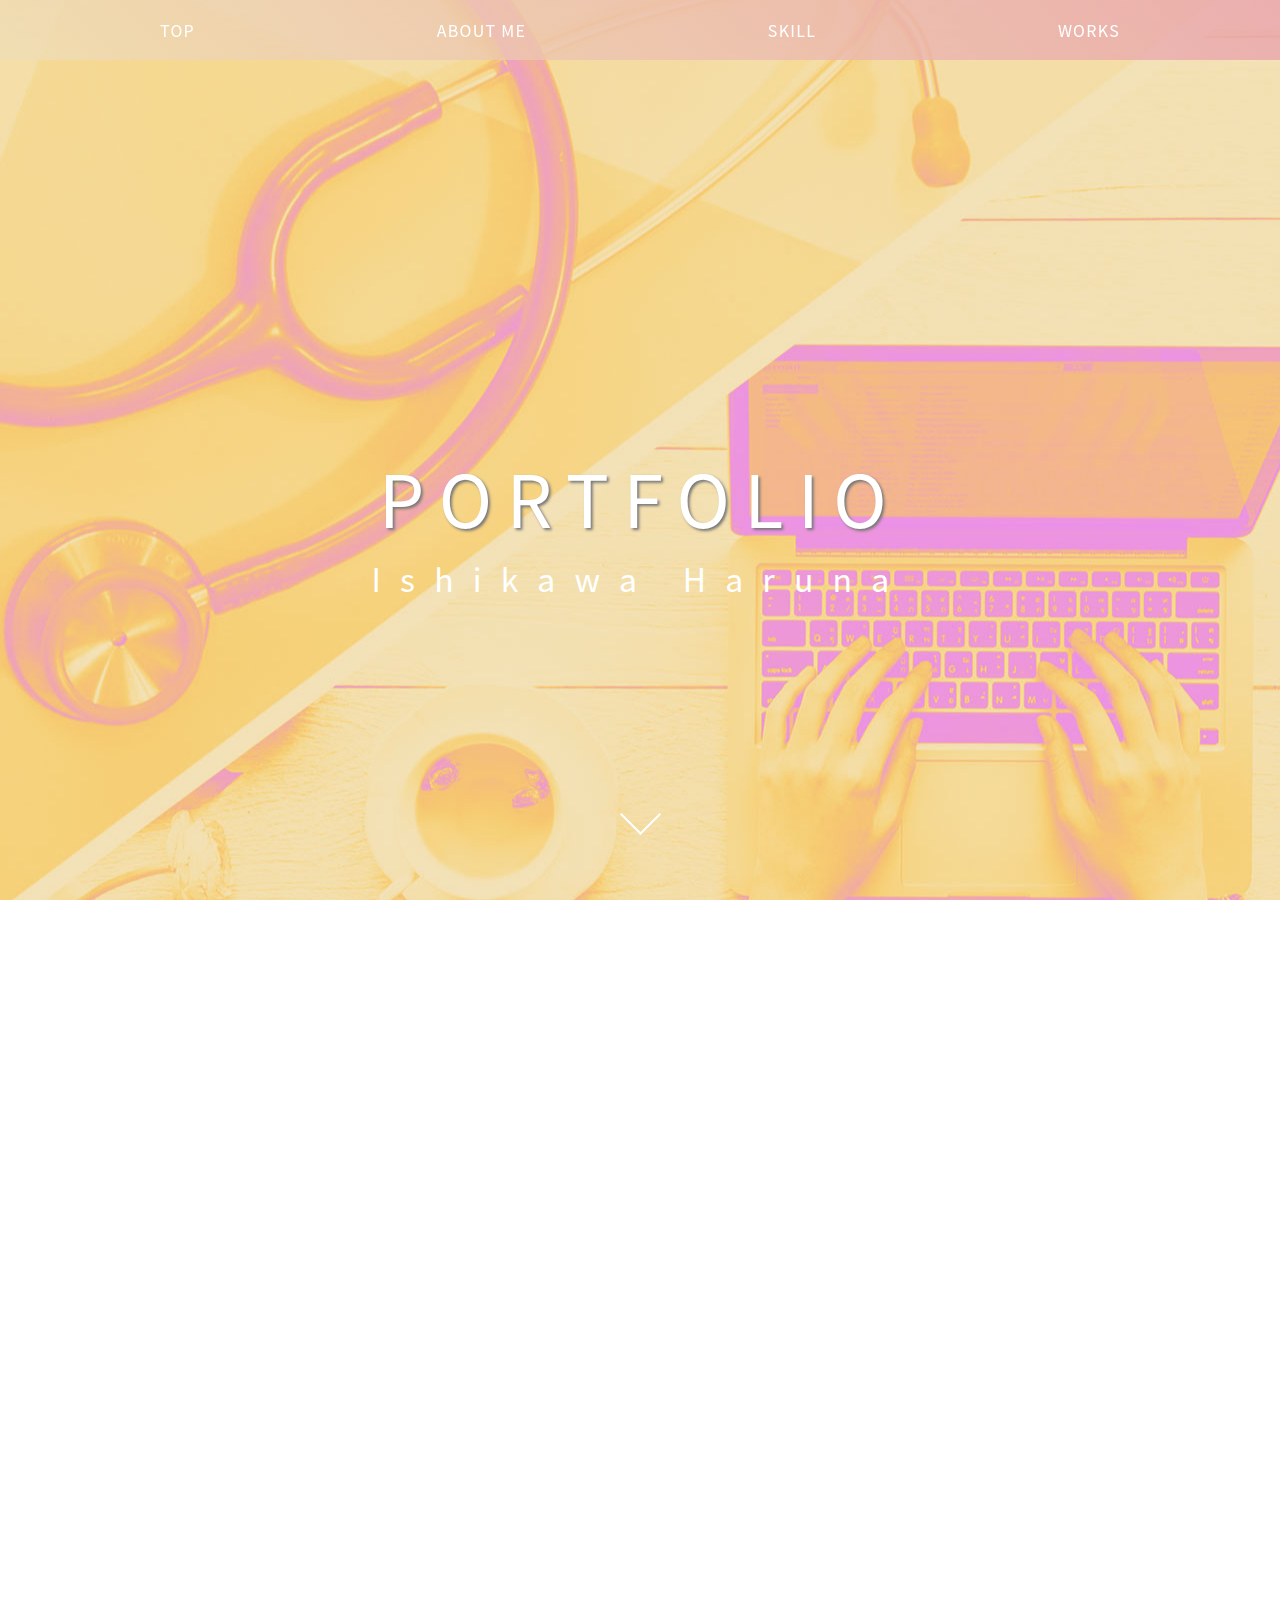
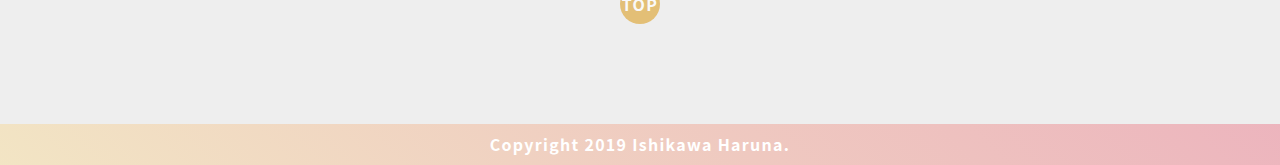
==== commit 27bda7b5: "TOPページ経歴追加・修正" ====
--- a/index.html
+++ b/index.html
@@ -136,10 +136,19 @@
 								</div>
 							</li>
 							<li class="js-fadein-up">
-								<p class="timeline-date">2019年8月-現在</p>
+								<p class="timeline-date">2019年8月-9月</p>
 								<div class="timeline-detail">
 									<h4>美容クリニック内のWEBデザイナー</h4>
 									<p>SNSを利用している美容に興味のある方に向けた情報発信やクリエイティブ制作を通して、顧客の確保に努めています。
+									</p>
+								</div>
+							</li>
+							<li class="js-fadein-up">
+								<p class="timeline-date">2019年10月-<br class="pc-open">2021年3月</p>
+								<div class="timeline-detail">
+									<h4>制作会社でマークアップエンジニア</h4>
+									<p>Web制作の専門性を高めるためにWeb現場での幅広い案件に携わりweb制作の流れや制作スキルを実務で活かして運用を考えたサイト構築に注力しています。<br>
+										主にスクラッチ開発のコーディング、CMSを用いたサイト構築のマークアップを中心に従事させて頂いています。
 									</p>
 								</div>
 							</li>
@@ -259,13 +268,12 @@
 							<!--DTP/-->
 						</ul>
 
-						<a href="./works/index.html#dtp" class="detail-btn">View More</a>
+						<a href="./works/index.html" class="detail-btn">View More</a>
 
 						<a href="#top" class="page-top">
 							<span class="page-top-icon">TOP</span>
 						</a>
 					</div>
-					<!--private portfolio/-->
 				</section>
 		<!--portfolio/-->
 		<!--/sns-->
--- a/assets/css/style.css
+++ b/assets/css/style.css
@@ -229,7 +229,7 @@
 /*breadcrumb*/
 .breadcrumb {
   width: 100%;
-  margin: 0 auto; }
+  margin: 0 auto 60px; }
 
 .breadcrumb ol {
   max-width: 100%;
@@ -239,11 +239,15 @@
 .breadcrumb ol li {
   position: relative;
   display: inline-block;
-  padding: 5px 13px 0 0; }
+  padding: 5px 13px 0 0;
+  font-size: 12px;
+  letter-spacing: 0.05em; }
 
 .bread-link {
   text-decoration: underline;
-  color: #333; }
+  color: #333;
+  font-size: 12px;
+  letter-spacing: 0.05em; }
 
 .breadcrumb ol li::after {
   position: absolute;
@@ -564,7 +568,9 @@
 
 .top-works-area .flex-box p {
   margin: 10px 0;
-  text-align: center; }
+  text-align: center;
+  font-size: 16px;
+  font-weight: bold; }
 
 /*.top-works-area .flex-box p::before {
 	content:'▲';
@@ -628,24 +634,29 @@
   margin: 5% auto 0; }
 
 .table-layout th,
-.table-layou td {
+.table-layout td {
   padding: 20px 0;
   text-align: left; }
 
 .table-layout th {
-  width: 35%;
+  width: 25%;
   border-top: solid 1px #daa520;
   border-bottom: solid 1px #daa520;
   text-align: center; }
 
 .table-layout td {
-  width: 65%;
+  width: 75%;
   padding: 20px 0 20px 30px;
   border-top: solid 1px #eee;
   border-bottom: solid 1px #eee; }
 
 .table-layout a {
-  text-decoration: underline; }
+  text-decoration: underline;
+  display: inline-block; }
+
+.table-layout td .fa-external-link-alt {
+  display: inline-block;
+  margin-left: 5px; }
 
 /*works-top*/
 .web-area, .dtp-area {
@@ -654,7 +665,8 @@
 
 .web-area .flex-box li,
 .dtp-area .flex-box li {
-  width: 50%;
+  max-width: 48%;
+  margin: auto;
   position: relative; }
 
 .web-area h2,
@@ -693,13 +705,16 @@
   text-decoration: underline; }
 
 .works-area .detail-btn {
-  margin: 20px auto; }
+  margin: 30px auto 20px; }
 
 /*works-01-*/
 .works-area h1 {
   margin: 5% auto;
   text-align: center;
   font-size: 30px; }
+
+.works-area h1 + p {
+  text-align: center; }
 
 /*-----------------------------------------------
 7.media Queries
--- a/assets/css/mobile.css
+++ b/assets/css/mobile.css
@@ -188,7 +188,7 @@
     margin: 6% auto 0; }
   /* breadcrumb */
   .breadcrumb {
-    padding: 30px 0 0; }
+    padding: 40px 0 0; }
   .breadcrumb ol {
     margin: 0; }
   .breadcrumb ol li {
@@ -293,7 +293,7 @@
     margin: 0 0 25px 0;
     position: relative; }
   .timeline-date {
-    width: 130px;
+    width: 100%;
     margin: 20px 0 0;
     padding: 0 0 0 4%;
     float: left;
@@ -396,9 +396,15 @@
   /*works-top*/
   .works-area .flex-box li {
     width: 100%; }
+  .web-area .flex-box li,
+  .dtp-area .flex-box li {
+    max-width: 100%;
+    margin: auto; }
   .works-area h1 {
     margin: 10% auto;
     font-size: 24px; }
+  .works-area h1 + p {
+    text-align: left; }
   /*.works-area .headline {
 		margin: 13% auto;
 	}
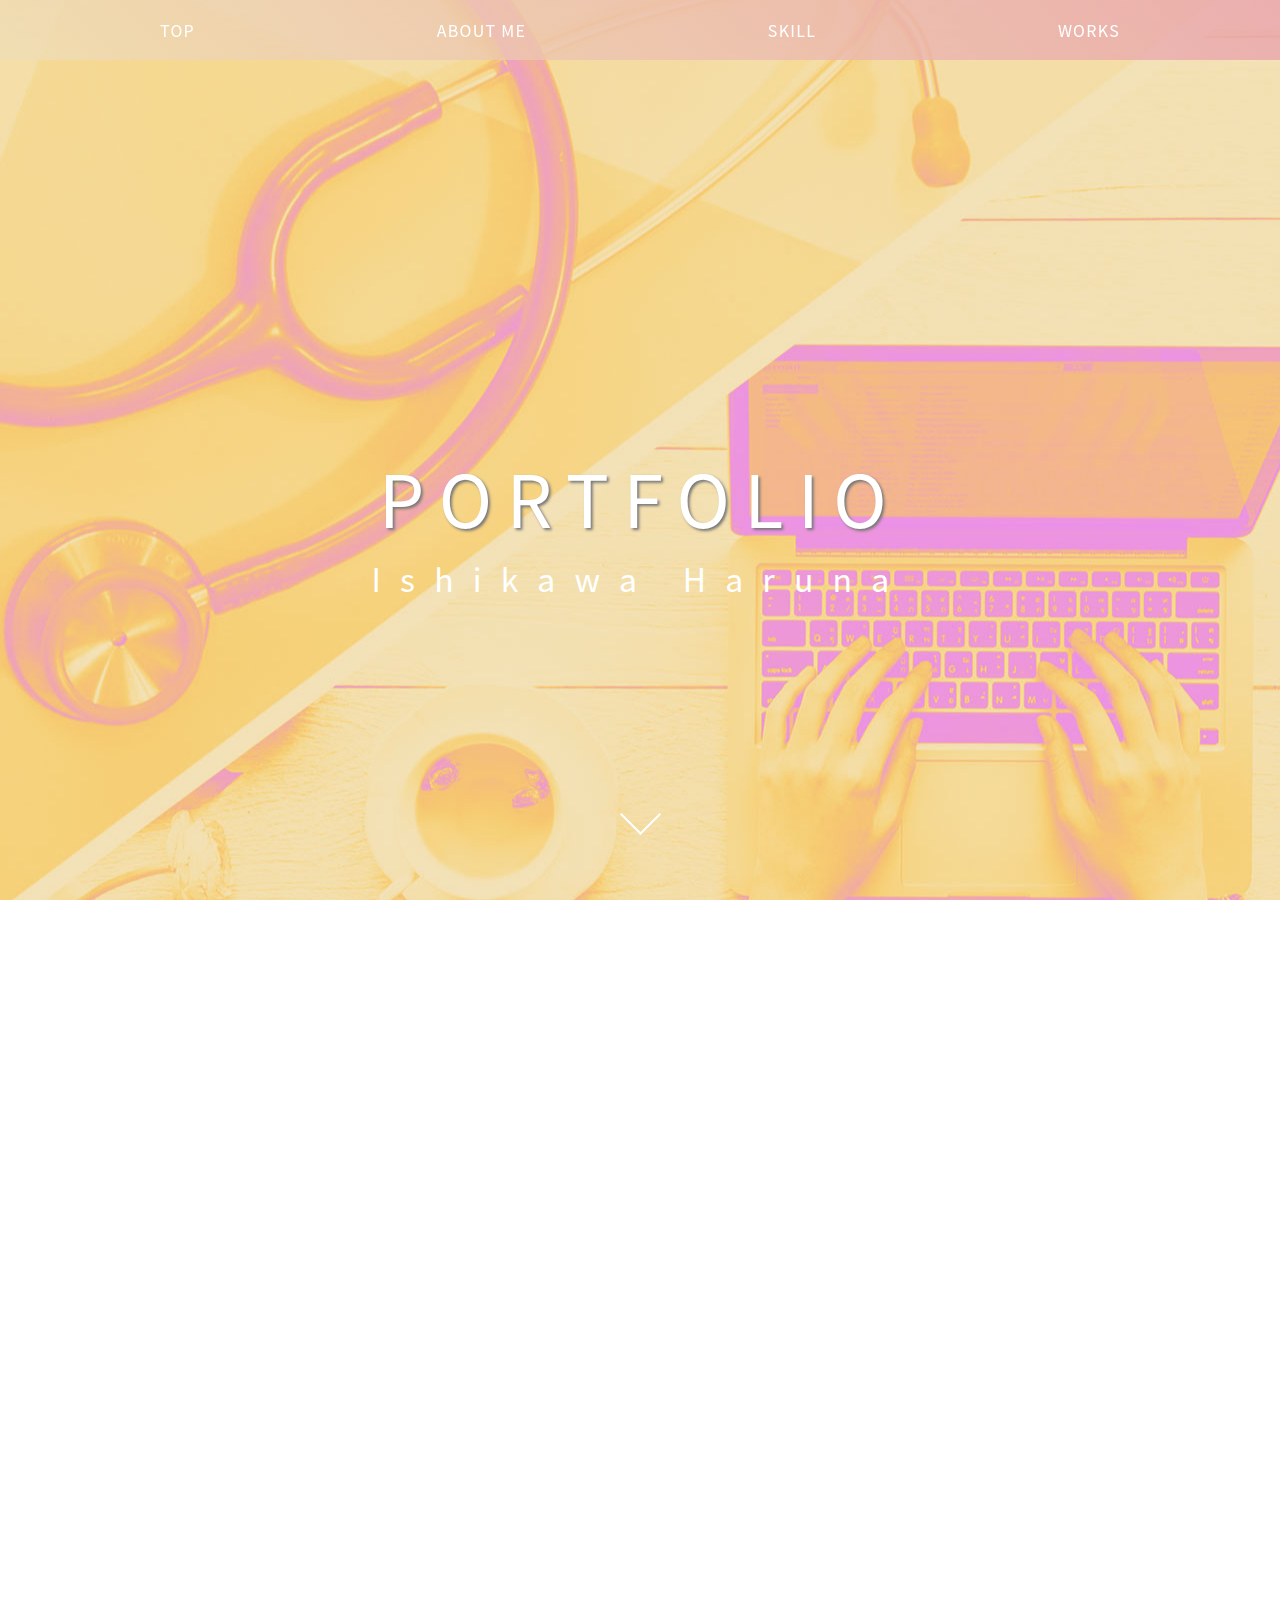
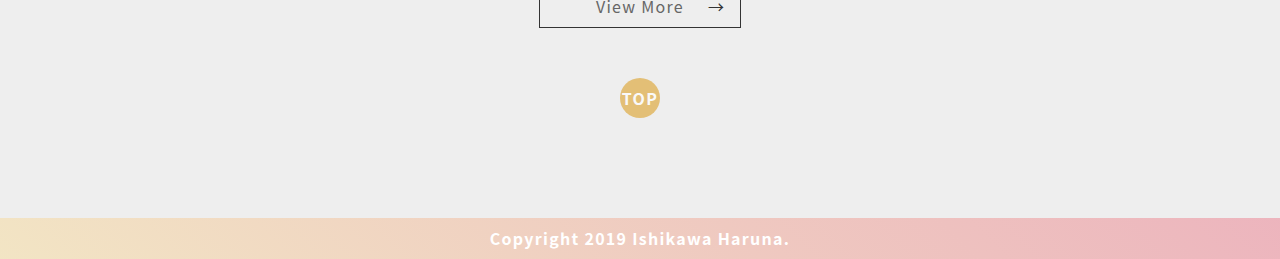
==== commit cbe347fb: "TOPスキルエリア調整" ====
--- a/index.html
+++ b/index.html
@@ -185,7 +185,7 @@
 					<div class="inner">
 						<h2 class="headline js-fadein-up">SKILL</h2>
 						 <ul class="flex-box">
-							 <li class="js-fadein-up">
+							<li class="js-fadein-up">
 								 <div class="flex-box">
 									<div class="img-box">
 										<img src="./assets/img/writing.png" alt="ライティング">
@@ -198,9 +198,9 @@
 									 </div>
 									</div>
 								 </div>
-						 </li>
-					<!--other/-->
-					<!--/design-->
+						 	</li>
+							<!--other/-->
+							<!--/design-->
 							 <li class="js-fadein-up">
 								<div class="flex-box">
 									<div class="img-box">
@@ -209,15 +209,14 @@
 									<div class="text-box">
 										<h4>デザイン</h4>
 										<div class="text-inner">
-											<p>画像加工、アイコン制作、バナー制作、デザインカンプの制作をしていました。<br>
-										要素毎にグルーピングし、わかりやすいデータ制作を意識。
+											<p>画像加工、アイコン制作、バナー制作、デザインカンプの制作。<br>要素毎にグルーピングし、わかりやすいデータ制作を意識。
 											</p>
-											<span>Photoshop / Illustrator</span>
+											<p><span>Photoshop / Illustrator / XD</span></p>
 										</div>
 								 </div>
 						</div>
 							</li>
-					<!--design/-->
+							<!--design/-->
 							<li class="js-fadein-up">
 								<div class="flex-box">
 									<div class="img-box">
@@ -226,19 +225,18 @@
 									<div class="text-box">
 										<h4>コーディング</h4>
 										<div class="text-inner">
-											<p>自分が作ったデザインを元にSublimeTextを使用してのコーディング。
-										SEOを意識したマークアップや、自分以外の人でも編集しやすいコードを記述するよう意識。
+											<p>自分が作ったデザインを元にSublimeTextを使用してのコーディング。<br>制作会社では作成されたデザインを元にコーディング・実装。<br>SEOを意識したマークアップや、編集しやすいようCSS設計を意識してコーディングしています。
 											</p>
-											<span>HTML5 / CSS3 <br>
-											Dreamweaver / SublimeText</span>
+											<p><span>HTML5 / CSS3 / JQuery<br>
+											VS code / SublimeText </span></p>
 										</div>
 									</div>
 								</div>
 							</li>
-					 <!--coading/-->
-					 </ul>
-					 </div>
-					</section>
+					 		<!--coading/-->
+					 	</ul>
+					</div>
+				</section>
 		<!--/portfolio-->
 				<section id="works" class="top-works-area">
 				 <div class="inner">
--- a/assets/css/style.css
+++ b/assets/css/style.css
@@ -498,7 +498,11 @@
 /*skills*/
 .skill-area ul {
   margin: 60px auto 80px;
-  text-align: center; }
+  text-align: center;
+  -webkit-box-align: stretch;
+  -webkit-align-items: stretch;
+      -ms-flex-align: stretch;
+          align-items: stretch; }
 
 .skill-area h4 {
   color: #dfac44; }
@@ -512,7 +516,7 @@
 
 .skill-area ul li {
   width: 25%;
-  height: 400px;
+  min-height: 400px;
   padding: 30px;
   border: #dbdbdb 1px solid;
   -webkit-box-shadow: 2px 2px #dbdbdb;
@@ -729,7 +733,7 @@
   /*skill*/
   .skill-area ul li {
     width: 100%;
-    height: auto;
+    min-height: inherit;
     margin-bottom: 30px;
     padding: 30px 7px;
     border: #dbdbdb 1px solid;
@@ -739,6 +743,8 @@
     -webkit-flex-wrap: nowrap;
         -ms-flex-wrap: nowrap;
             flex-wrap: nowrap; }
+  .skill-area h4 {
+    text-align: left; }
   /*works*/
   .top-works-area .flex-box p::before {
     bottom: 4%;
@@ -748,7 +754,6 @@
   /*skill*/
   .skill-area ul li {
     width: 100%;
-    height: auto;
     margin-bottom: 30px;
     padding: 30px 7px;
     border: #dbdbdb 1px solid;
--- a/assets/css/mobile.css
+++ b/assets/css/mobile.css
@@ -335,10 +335,15 @@
   /*skills*/
   .skill-area ul {
     margin: 20px auto 80px;
-    text-align: center; }
+    text-align: center;
+    -webkit-box-align: stretch;
+    -webkit-align-items: stretch;
+        -ms-flex-align: stretch;
+            align-items: stretch; }
   .skill-area h4 {
     color: #dfac44;
-    margin-top: 0; }
+    margin-top: 0;
+    text-align: left; }
   .under-title {
     font-weight: lighter;
     font-size: 13px; }
@@ -346,7 +351,7 @@
     margin: 20px 0 0 0; }
   .skill-area ul li {
     width: 100%;
-    height: auto;
+    min-height: inherit;
     margin-bottom: 30px;
     padding: 30px 7px;
     border: #dbdbdb 1px solid;
@@ -357,14 +362,18 @@
     margin: 0;
     -webkit-flex-wrap: nowrap;
         -ms-flex-wrap: nowrap;
-            flex-wrap: nowrap; }
+            flex-wrap: nowrap;
+    -webkit-box-align: stretch;
+    -webkit-align-items: stretch;
+        -ms-flex-align: stretch;
+            align-items: stretch; }
   .skill-area .img-box,
   .skill-area .text-box {
     width: 50%; }
   .skill-area .img-box {
     padding: 0 15px; }
   .skill-area .img-box {
-    width: 50%;
+    width: 25%;
     margin: auto;
     background: #fff; }
   .skill-area img {
